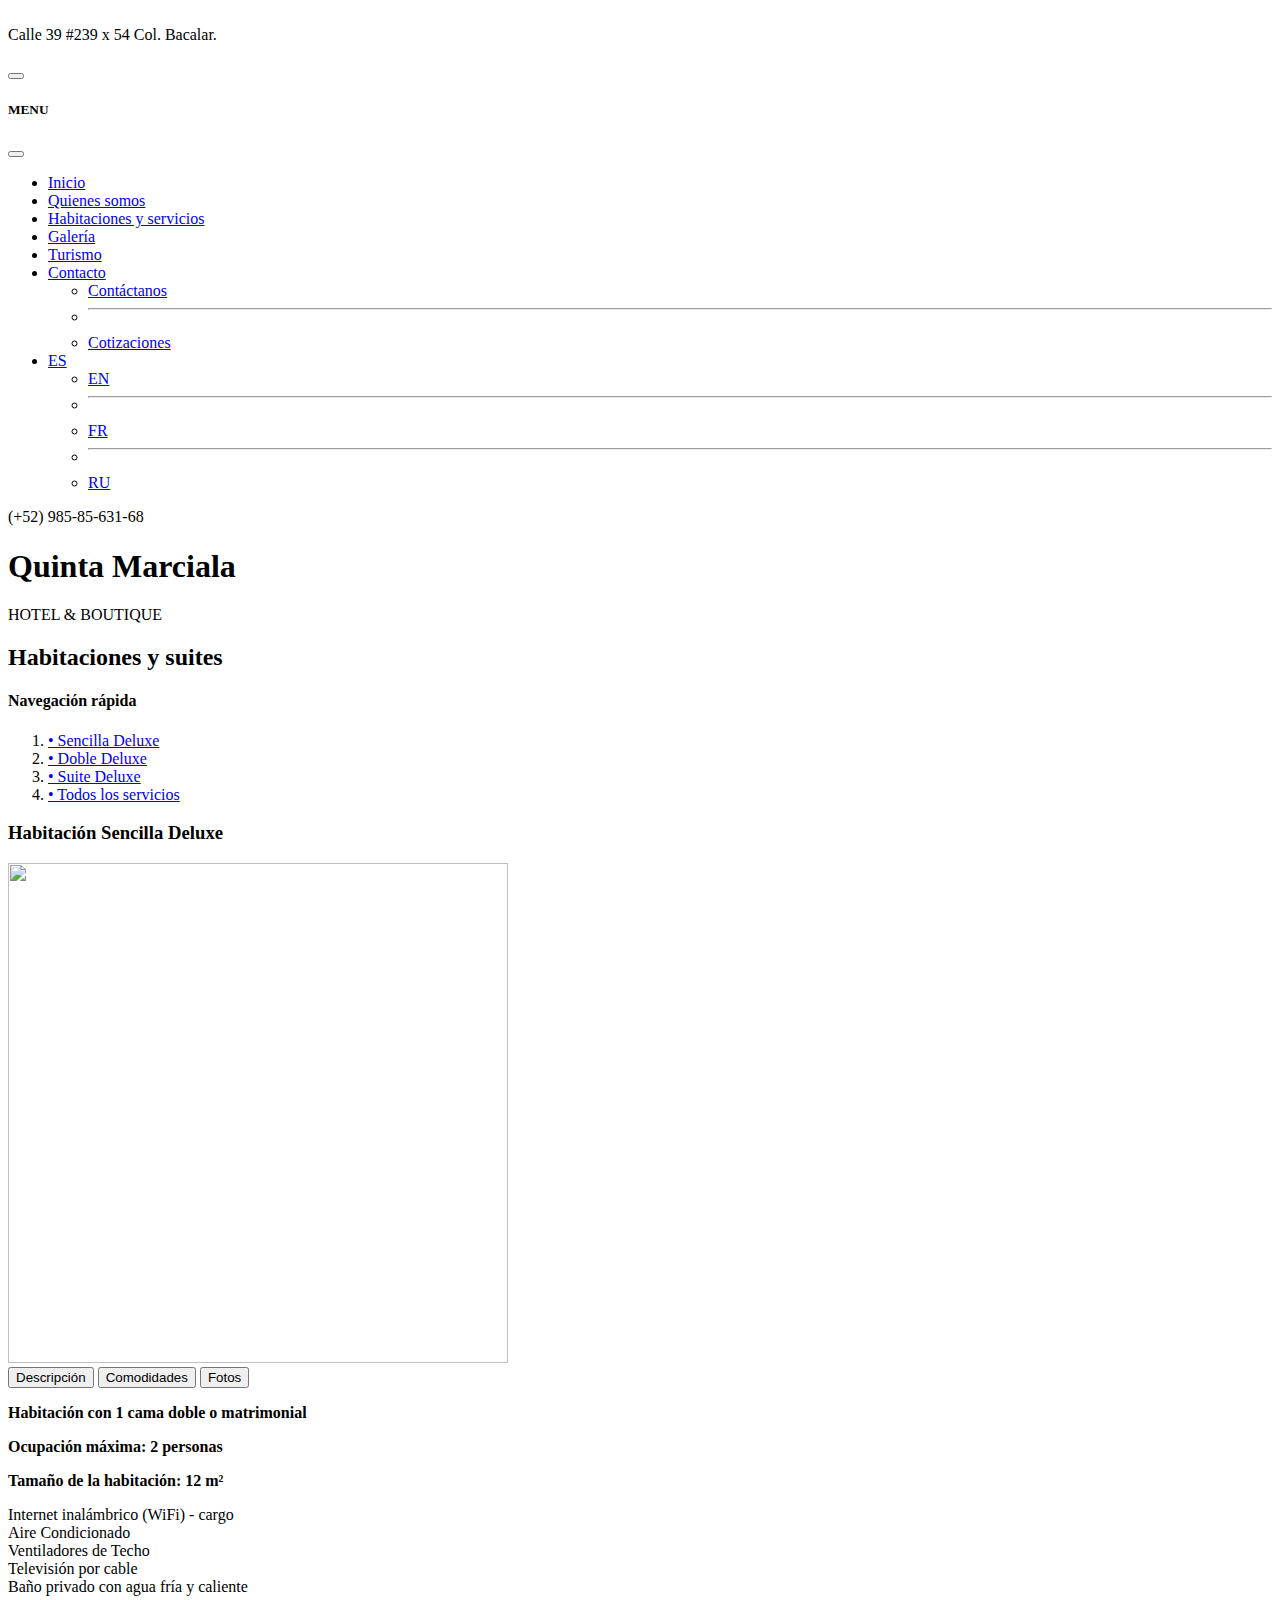
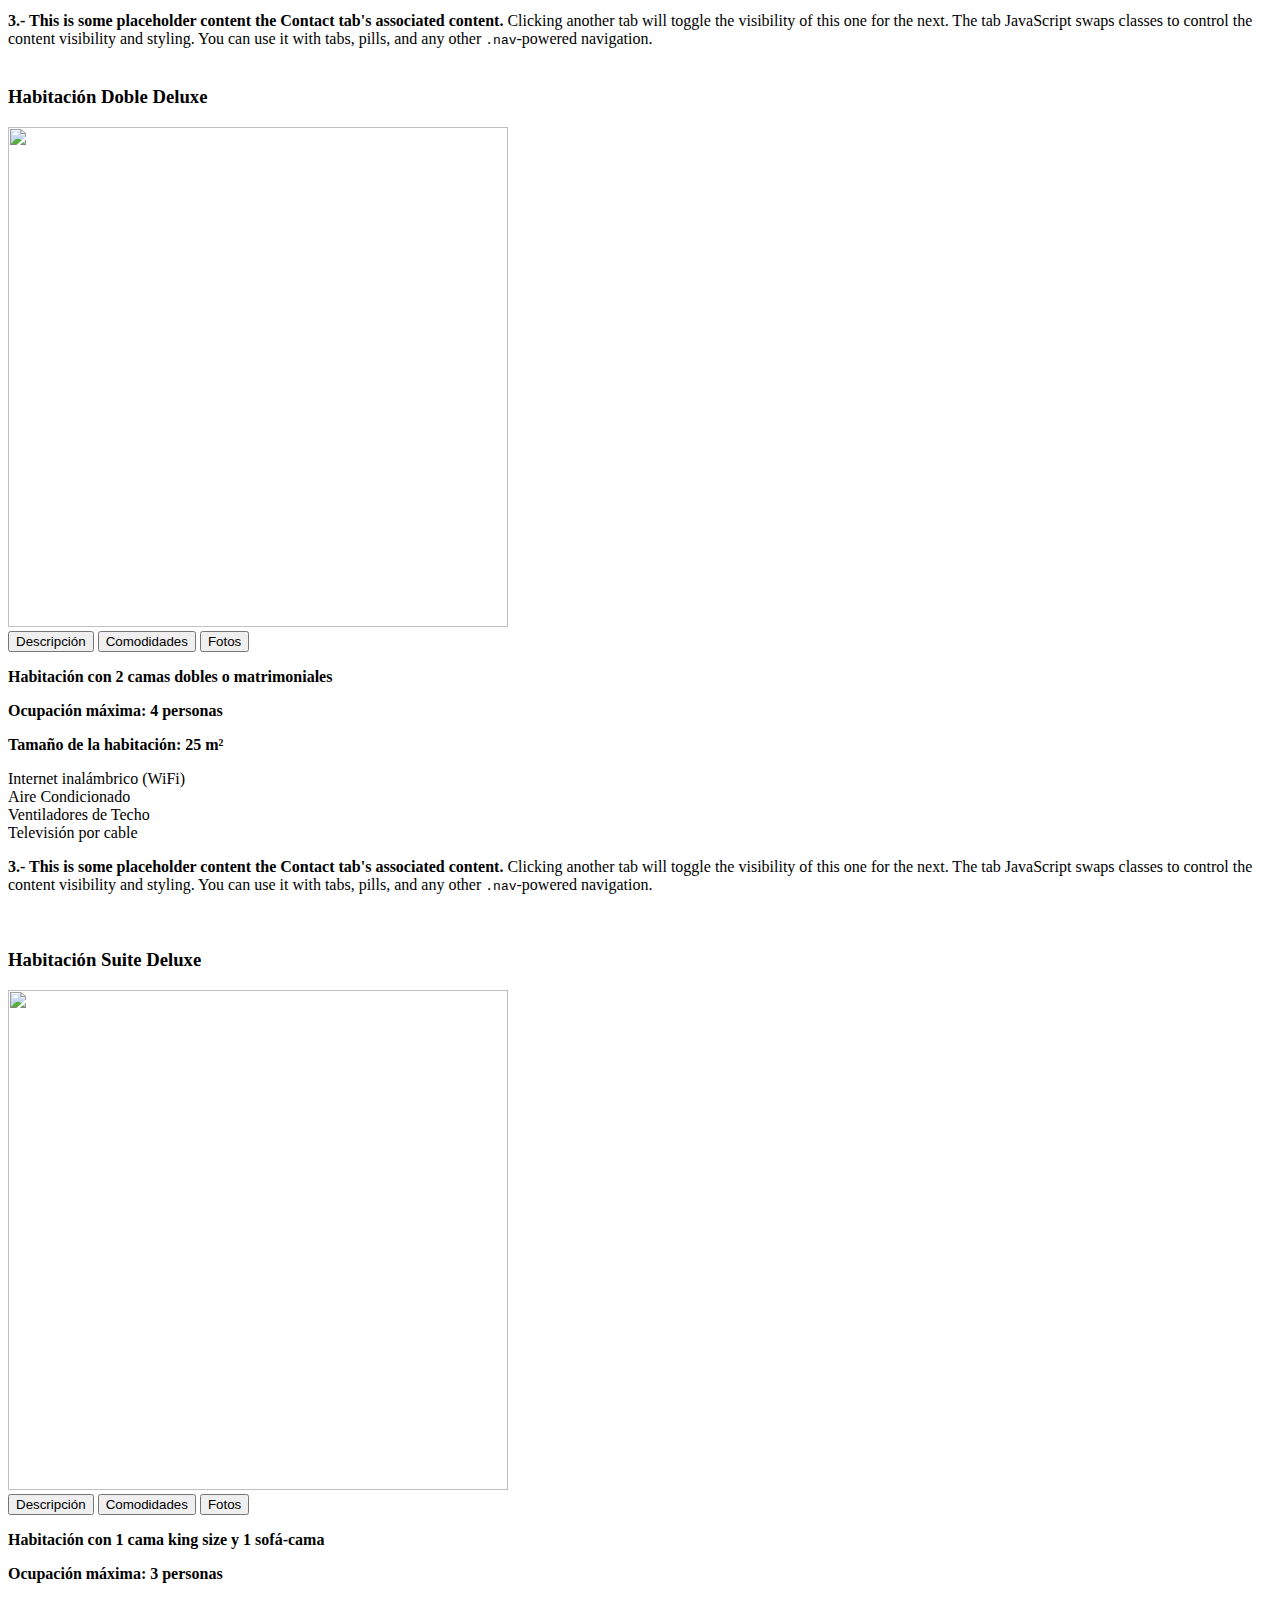
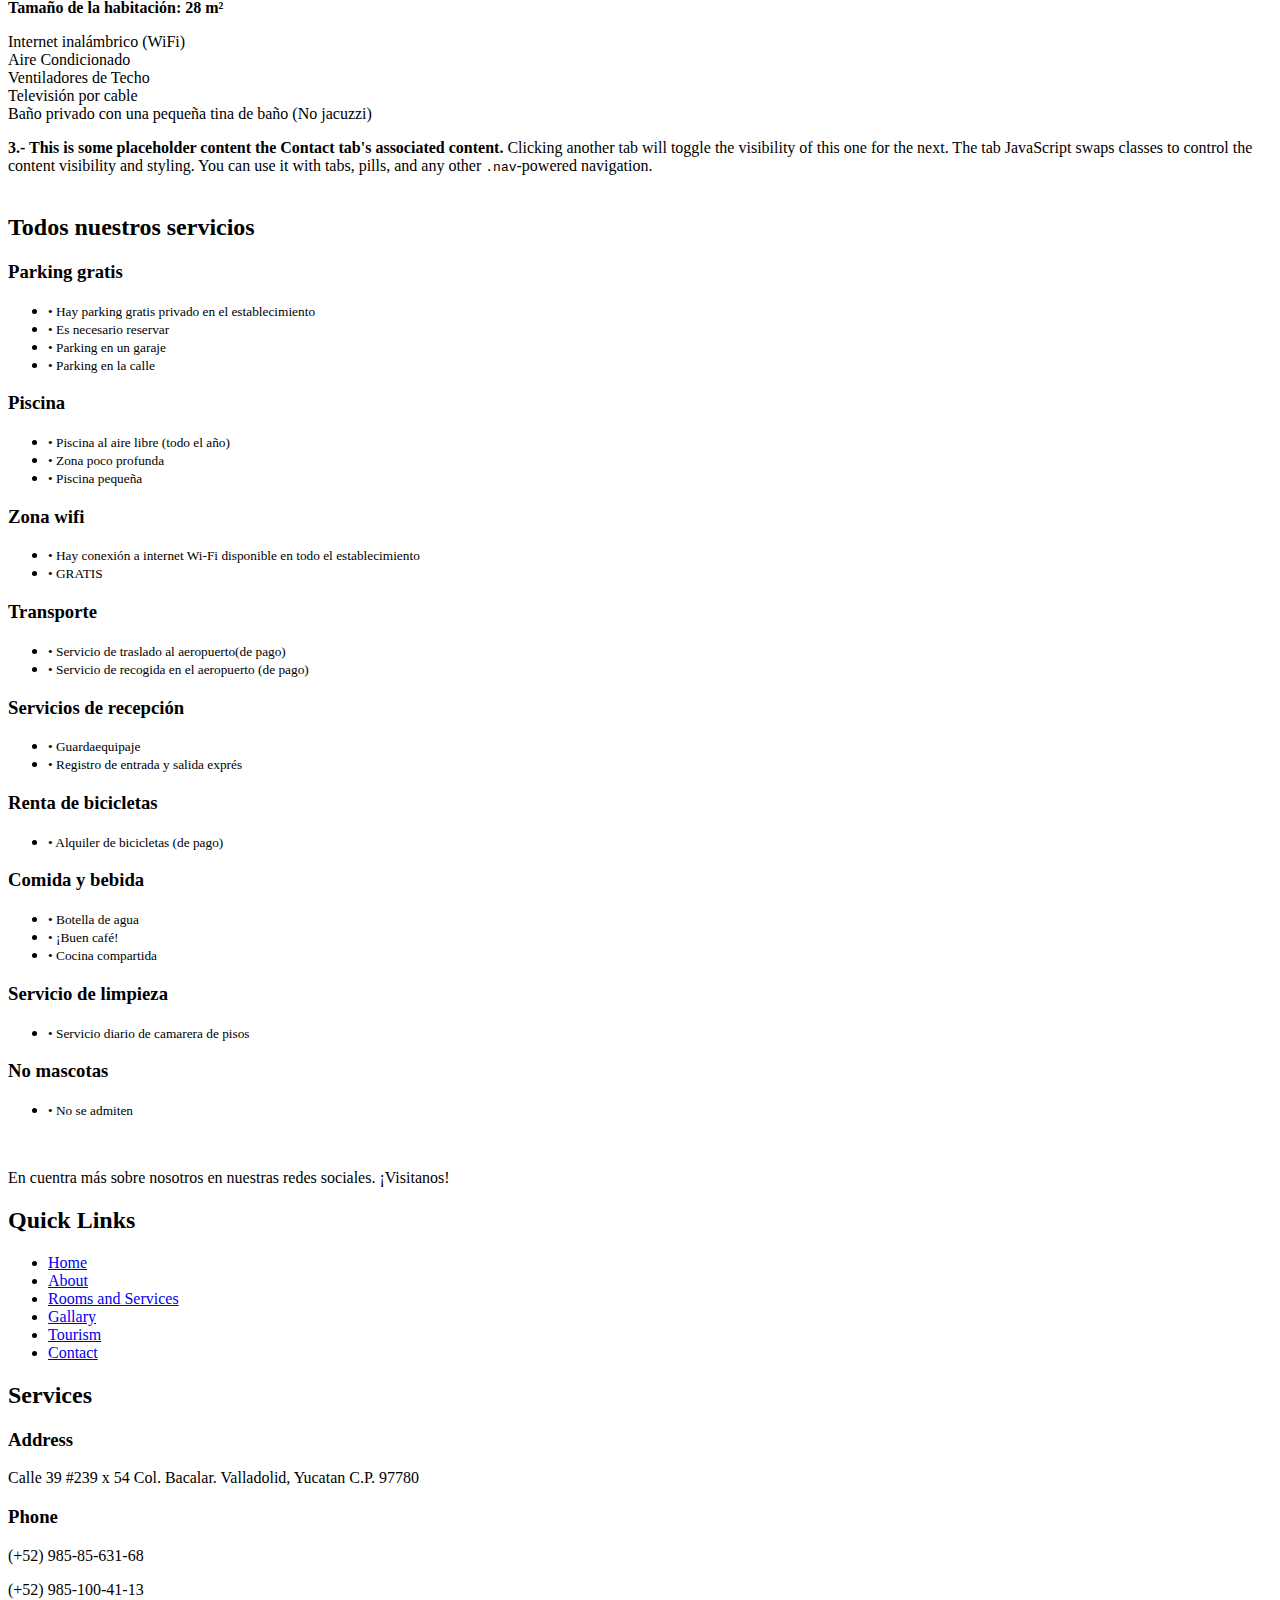
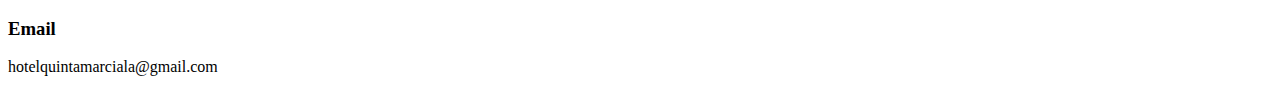
==== services.html @ 7bf8e4c1 "add services" ====
<!doctype html>
<html lang="en">

<head>
  <title>Title</title>
  <!-- Required meta tags -->
  <meta charset="utf-8">
  <meta name="viewport" content="width=device-width, initial-scale=1, shrink-to-fit=no">
  <link rel="stylesheet" href="https://cdnjs.cloudflare.com/ajax/libs/font-awesome/6.4.0/css/all.min.css"
    integrity="sha512-iecdLmaskl7CVkqkXNQ/ZH/XLlvWZOJyj7Yy7tcenmpD1ypASozpmT/E0iPtmFIB46ZmdtAc9eNBvH0H/ZpiBw=="
    crossorigin="anonymous" referrerpolicy="no-referrer" />

  <!-- Bootstrap CSS v5.2.1 -->
  <link href="static/css/bootstrap.min.css" rel="stylesheet">
  <link href="static/css/style.css" rel="stylesheet">
  <link href="static/css/extra.css" rel="stylesheet">

  <link rel="stylesheet" href="https://cdnjs.cloudflare.com/ajax/libs/OwlCarousel2/2.3.4/assets/owl.carousel.css"
    integrity="sha512-UTNP5BXLIptsaj5WdKFrkFov94lDx+eBvbKyoe1YAfjeRPC+gT5kyZ10kOHCfNZqEui1sxmqvodNUx3KbuYI/A=="
    crossorigin="anonymous" referrerpolicy="no-referrer" />

  <link rel="stylesheet"
    href="https://cdnjs.cloudflare.com/ajax/libs/OwlCarousel2/2.3.4/assets/owl.theme.default.min.css"
    integrity="sha512-sMXtMNL1zRzolHYKEujM2AqCLUR9F2C4/05cdbxjjLSRvMQIciEPCQZo++nk7go3BtSuK9kfa/s+a4f4i5pLkw=="
    crossorigin="anonymous" referrerpolicy="no-referrer" />

  <script src="https://cdnjs.cloudflare.com/ajax/libs/jquery/3.7.0/jquery.min.js"
    integrity="sha512-3gJwYpMe3QewGELv8k/BX9vcqhryRdzRMxVfq6ngyWXwo03GFEzjsUm8Q7RZcHPHksttq7/GFoxjCVUjkjvPdw=="
    crossorigin="anonymous" referrerpolicy="no-referrer"></script>

</head>

<body>
  <!-- TOP NAV -->
  <div class="top-nav" id="home">
    <div class="container">
      <div class="row justify-content-between custom-nav">
        <div class="col-auto social">
          <a href="https://www.facebook.com"><i class="fab fa-facebook-f"></i></a>
          <i class="fab fa-twitter"></i>
          <i class="fab fa-instagram"></i>
          <i class="fab fa-youtube"></i>
        </div>
        <div class="col-auto social-icons">
          <img src="static/img/logo1.jpg" alt="">
        </div>
        <div class="col-auto address">
          <i class="fas fa-map-marker-alt"></i>
          <span>Calle 39 #239 x 54 Col. Bacalar.</span>
        </div>
      </div>
    </div>
  </div>

  <!-- BOTTOM NAV -->
  <nav class="navbar navbar-expand-lg sticky-top bottom-nav">
    <div class="container">
      <div class="d-logo">
        <img src="static/img/logo2.jpg" alt="">
      </div>
      <button class="navbar-toggler custom-toggler" type="button" data-bs-toggle="offcanvas"
        data-bs-target="#offcanvasNavbar" aria-controls="offcanvasNavbar">
        <span class="navbar-toggler-icon"></span>
      </button>
      <div class="offcanvas offcanvas-end" tabindex="-1" id="offcanvasNavbar" aria-labelledby="offcanvasNavbarLabel">
        <div class="offcanvas-header">
          <h5 class="offcanvas-title" id="offcanvasNavbarLabel">MENU</h5>
          <button type="button" class="btn-close text-reset" data-bs-dismiss="offcanvas" aria-label="Close"></button>
        </div>
        <div class="offcanvas-body">
          <ul class="navbar-nav justify-content-center flex-grow-1 pe-3">
            <li class="nav-item">
              <a class="nav-link active" aria-current="page" href="index.html">Inicio</a>
            </li>
            <li class="nav-item">
              <a class="nav-link" href="about.html">Quienes somos</a>
            </li>
            <li class="nav-item">
              <a class="nav-link" href="#">Habitaciones y servicios</a>
            </li>
            <li class="nav-item">
              <a class="nav-link" href="#room">Galería</a>
            </li>
            <li class="nav-item">
              <a class="nav-link" href="#">Turismo</a>
            </li>
            <li class="nav-item dropdown">
              <a class="nav-link dropdown-toggle" href="#" id="offcanvasNavbarDropdown" role="button"
                data-bs-toggle="dropdown" aria-expanded="false">
                Contacto
              </a>
              <ul class="dropdown-menu" aria-labelledby="offcanvasNavbarDropdown">
                <li><a class="dropdown-item" href="contact.html">Contáctanos</a></li>
                <li>
                  <hr class="dropdown-divider">
                </li>
                <li><a class="dropdown-item" href="#">Cotizaciones</a></li>
              </ul>
            </li>
            <li class="nav-item dropdown">
              <a class="nav-link dropdown-toggle" href="#" id="offcanvasNavbarDropdown" role="button"
                data-bs-toggle="dropdown" aria-expanded="false">
                ES
              </a>
              <ul class="dropdown-menu" aria-labelledby="offcanvasNavbarDropdown">
                <li><a class="dropdown-item" href="#">EN</a></li>
                <li>
                  <hr class="dropdown-divider">
                </li>
                <li><a class="dropdown-item" href="#">FR</a></li>
                <li>
                  <hr class="dropdown-divider">
                </li>
                <li><a class="dropdown-item" href="#">RU</a></li>
              </ul>
            </li>
          </ul>
          <div class="contact">
            <i class="fas fa-phone-volume"></i>
            <span>(+52) 985-85-631-68</span>
          </div>
        </div>
      </div>
    </div>
  </nav>

  <script>
    window.addEventListener("scroll", function () {
      var show = document.querySelector(".bottom-nav");
      show.classList.toggle("show", window.scrollY > 150)
    })
  </script>

  <main>
    <section class="home home-services h-50" id="home">
      <div class="container h-50">
        <h1>Quinta Marciala</h1>
        <p>HOTEL &amp; BOUTIQUE</p>
    </section>

    <div class="container">
      <div class="section-space"></div>
      <div class="heading">
        <span class="ding"></span>
        <h2>
          Habitaciones y suites
        </h2>
      </div>
    </div>

    <div class="section-space"></div>

    <div class="container-fluid">
      <div class="row ">
        <div class="col-md-2">
          <div class="position-sticky" style="top: 2rem;">
            <div class="section-space"></div>

            <div class="">
              <h4 class="fst-italic">Navegación rápida</h4>
              <ol class="list-unstyled mb-">
                <li><a href="#sencilla">• Sencilla Deluxe</a></li>
                <li><a href="#doble">• Doble Deluxe</a></li>
                <li><a href="#suite">• Suite Deluxe</a></li>
                <li><a href="#servicios">• Todos los servicios</a></li>
              </ol>
            </div>
          </div>
        </div>

        <div class="col-12 col-md-10">
          <!-- SENCILLA -->
          <section id="sencilla">
            <div class="section-space"></div>
            <div class="container">
              <div class="heading">
                <h3>Habitación Sencilla Deluxe</h3>
              </div>
            </div>

            <div class="row align-items-md-stretch">
              <div class="col-md-12">
                <div class="h-100 p-1 border rounded-3" >
                  <div class="row featurette">
                    <div class="col-md-5 order-md-1 mb-2">
                      <img class="bd-placeholder-img bd-placeholder-img-lg featurette-image img-fluid mx-auto" width="500" height="500" src="static/img/sencillam.jpg" alt="">
                    </div>
                    <div class="col-md-7 order-md-2">
                      <div class="bg-light" style="min-height: 300px;">
                        <nav>
                          <div class="nav nav-tabs mb-3" id="nav-tab" role="tablist">
                            <button class="nav-link custom-services active" id="nav-home-tab" data-bs-toggle="tab" data-bs-target="#nav-home1" type="button" role="tab" aria-controls="nav-home" aria-selected="true">Descripción</button>
                            <button class="nav-link custom-services" id="nav-profile-tab" data-bs-toggle="tab" data-bs-target="#nav-profile1" type="button" role="tab" aria-controls="nav-profile" aria-selected="false">Comodidades</button>
                            <button class="nav-link custom-services" id="nav-contact-tab" data-bs-toggle="tab" data-bs-target="#nav-contact1" type="button" role="tab" aria-controls="nav-contact" aria-selected="false">Fotos</button>
                          </div>
                        </nav>
                        <div class="tab-content" id="nav-tabContent">
                          <div class="tab-pane fade show bg-light active" id="nav-home1" role="tabpanel" aria-labelledby="nav-home-tab">
                            <p>
                              <strong>Habitación con 1 cama doble o matrimonial</strong>
                            </p>
                            <p>
                              <strong>Ocupación máxima: 2 personas</strong>
                            </p>
                            <p>
                              <strong>Tamaño de la habitación: 12 m²</strong>
                            </p>
                          </div>
                          <div class="tab-pane fade" id="nav-profile1" role="tabpanel" aria-labelledby="nav-profile-tab">
                            <div class="">

                              <div class="d-flex">
                                <i class="fas fa-wifi col-1 py-2"></i>
                                <div class="ps-2 col-10">
                                  Internet inalámbrico (WiFi) - cargo
                                </div>
                              </div>

                              <div class="d-flex">
                                <i class="fas fa-snowflake col-1 py-2"></i>
                                <div class="ps-2 col-10">
                                  Aire Condicionado
                                </div>
                              </div>

                              <div class="d-flex">
                                <i class="fas fa-fan col-1 py-2"></i>
                                <div class="ps-2 col-11">
                                  Ventiladores de Techo
                                </div>
                              </div>

                              <div class="d-flex">
                                <i class="fas fa-tv col-1 py-2"></i>
                                <div class="ps-2 col-11">
                                  Televisión por cable
                                </div>
                              </div>

                              <div class="d-flex">
                                <i class="fas fa-shower col-1 py-2"></i>
                                <div class="ps-2 col-11">
                                  Baño privado con agua fría y caliente
                                </div>
                              </div>
                            </div>                          
                          </div>
                          <div class="tab-pane fade" id="nav-contact1" role="tabpanel" aria-labelledby="nav-contact-tab">
                            <p><strong>3.- This is some placeholder content the Contact tab's associated content.</strong> Clicking another tab will toggle the visibility of this one for the next. The tab JavaScript swaps classes to control the content visibility and styling. You can use it with tabs, pills, and any other <code>.nav</code>-powered navigation.</p>
                          </div>
                        </div>
                      </div>
                    </div>
                  </div>
                </div>
              </div>
            </div>
          </section>

          <div class="section-space"></div>

          <!-- DOBLE -->
          <section id="doble">
            <div class="section-space"></div>
            <div class="container">
              <div class="heading">
                <h3>Habitación Doble Deluxe</h3>
              </div>
            </div>
            <div class="row align-items-md-stretch">
              <div class="col-md-12">
                <div class="h-100 p-1 border rounded-3">
                  <div class="row featurette">
                    <div class="col-md-5 order-md-1 mb-2">
                      <img class="bd-placeholder-img bd-placeholder-img-lg featurette-image img-fluid mx-auto" width="500" height="500" src="static/img/doblem.jpg" alt="">
                    </div>
                    <div class="col-md-7 order-md-2">
                      <div class="bg-light" style="min-height: 300px;">
                        <nav>
                          <div class="nav nav-tabs mb-3" id="nav-tab" role="tablist">
                            <button class="nav-link custom-services active" id="nav-home-tab" data-bs-toggle="tab" data-bs-target="#nav-home" type="button" role="tab" aria-controls="nav-home" aria-selected="true">Descripción</button>
                            <button class="nav-link custom-services" id="nav-profile-tab" data-bs-toggle="tab" data-bs-target="#nav-profile" type="button" role="tab" aria-controls="nav-profile" aria-selected="false">Comodidades</button>
                            <button class="nav-link custom-services" id="nav-contact-tab" data-bs-toggle="tab" data-bs-target="#nav-contact" type="button" role="tab" aria-controls="nav-contact" aria-selected="false">Fotos</button>
                          </div>
                        </nav>
                        <div class="tab-content" id="nav-tabContent">
                          <div class="tab-pane fade show active" id="nav-home" role="tabpanel" aria-labelledby="nav-home-tab">
                            <p>
                              <strong>Habitación con 2 camas dobles o matrimoniales</strong>
                            </p>
                            <p>
                              <strong>Ocupación máxima: 4 personas</strong>
                            </p>
                            <p>
                              <strong>Tamaño de la habitación: 25 m²</strong>
                            </p>
                          </div>
                          <div class="tab-pane fade" id="nav-profile" role="tabpanel" aria-labelledby="nav-profile-tab">

                            <div>
                              <div class="d-flex">
                                <i class="fas fa-wifi col-1 py-2"></i>
                                <div class="ps-2 col-10">
                                  Internet inalámbrico (WiFi)
                                </div>
                              </div>

                              <div class="d-flex">
                                <i class="fas fa-snowflake col-1 py-2"></i>
                                <div class="ps-2 col-10">
                                  Aire Condicionado
                                </div>
                              </div>

                              <div class="d-flex">
                                <i class="fas fa-fan col-1 py-2"></i>
                                <div class="ps-2 col-11">
                                  Ventiladores de Techo
                                </div>
                              </div>

                              <div class="d-flex">
                                <i class="fas fa-tv col-1 py-2"></i>
                                <div class="ps-2 col-11">
                                  Televisión por cable
                                </div>
                              </div>
                            </div>
                          </div>
                          <div class="tab-pane fade" id="nav-contact" role="tabpanel" aria-labelledby="nav-contact-tab">
                            <p><strong>3.- This is some placeholder content the Contact tab's associated content.</strong> Clicking another tab will toggle the visibility of this one for the next. The tab JavaScript swaps classes to control the content visibility and styling. You can use it with tabs, pills, and any other <code>.nav</code>-powered navigation.</p>
                          </div>
                        </div>
                      </div>
                    </div>
                  </div>
                </div>
              </div>
            </div>
          </section>

          <div class="section-space"></div>

          <section id="suite">
            <div class="section-space"></div>
            <div class="container">
              <div class="heading">
                <h3>Habitación Suite Deluxe</h3>
              </div>
            </div>
            <div class="row align-items-md-stretch">
              <div class="col-md-12">
                <div class="h-100 p-1 border rounded-3">
                  <div class="row featurette">

                    <div class="col-md-5 order-md-1 mb-2">
                      <img class="bd-placeholder-img bd-placeholder-img-lg featurette-image img-fluid mx-auto" width="500" height="500" src="static/img/suite.jpg" alt="">
                    </div>
                    <div class="col-md-7 order-md-2">
                      <div class="bg-light" style="min-height: 300px;">
                        <nav>
                          <div class="nav nav-tabs mb-3" id="nav-tab" role="tablist">
                            <button class="nav-link custom-services active" id="nav-home-tab" data-bs-toggle="tab" data-bs-target="#nav-home2" type="button" role="tab" aria-controls="nav-home" aria-selected="true">Descripción</button>
                            <button class="nav-link custom-services" id="nav-profile-tab" data-bs-toggle="tab" data-bs-target="#nav-profile2" type="button" role="tab" aria-controls="nav-profile" aria-selected="false">Comodidades</button>
                            <button class="nav-link custom-services" id="nav-contact-tab" data-bs-toggle="tab" data-bs-target="#nav-contact2" type="button" role="tab" aria-controls="nav-contact" aria-selected="false">Fotos</button>
                          </div>
                        </nav>
                        <div class="tab-content" id="nav-tabContent">
                          <div class="tab-pane fade show bg-light active" id="nav-home2" role="tabpanel" aria-labelledby="nav-home-tab">
                            <p>
                              <strong>Habitación con 1 cama king size y 1 sofá-cama</strong>
                            </p>
                            <p>
                              <strong>Ocupación máxima: 3 personas</strong>
                            </p>
                            <p>
                              <strong>Tamaño de la habitación: 28 m²</strong>
                            </p>
                          </div>
                          <div class="tab-pane fade" id="nav-profile2" role="tabpanel" aria-labelledby="nav-profile-tab">
                            <div class="">

                              <div class="d-flex">
                                <i class="fas fa-wifi col-1 py-2"></i>
                                <div class="ps-2 col-10">
                                  Internet inalámbrico (WiFi)
                                </div>
                              </div>

                              <div class="d-flex">
                                <i class="fas fa-snowflake col-1 py-2"></i>
                                <div class="ps-2 col-10">
                                  Aire Condicionado
                                </div>
                              </div>

                              <div class="d-flex">
                                <i class="fas fa-fan col-1 py-2"></i>
                                <div class="ps-2 col-11">
                                  Ventiladores de Techo
                                </div>
                              </div>

                              <div class="d-flex">
                                <i class="fas fa-tv col-1 py-2"></i>
                                <div class="ps-2 col-11">
                                  Televisión por cable
                                </div>
                              </div>

                              <div class="d-flex">
                                <i class="fas fa-shower col-1 py-2"></i>
                                <div class="ps-2 col-11">
                                  Baño privado con una pequeña tina de baño (No jacuzzi)
                                </div>
                              </div>
                            </div>                          
                          </div>
                          <div class="tab-pane fade" id="nav-contact2" role="tabpanel" aria-labelledby="nav-contact-tab">
                            <p><strong>3.- This is some placeholder content the Contact tab's associated content.</strong> Clicking another tab will toggle the visibility of this one for the next. The tab JavaScript swaps classes to control the content visibility and styling. You can use it with tabs, pills, and any other <code>.nav</code>-powered navigation.</p>
                          </div>
                        </div>
                      </div>
                    </div>
                  </div>
                </div>
              </div>
            </div>
          </section>

          <section class="wrapper2" id="servicios">
            <div class="section-space"></div>
            <div class="container">
              <div class="heading mtop">
                <h2>Todos nuestros servicios </h2>
              </div>
            </div>
            <div class="container px-4 py-5" id="icon-grid">
              <div class="row row-cols-2 row-cols-sm-3 g-4 py-5">
                <div class="box">
                  <i class="fas fa-parking"></i>
                  <h3>Parking gratis</h3>
                  <div class="text-start info-services">
                    <ul class="px-0">
                      <li><small>• Hay parking gratis privado en el establecimiento</small></li>
                      <li><small>• Es necesario reservar</small></li>
                      <li><small>• Parking en un garaje</small></li>
                      <li><small>• Parking en la calle</small></li>
                    </ul>
                  </div>
                </div>
                <div class="box">
                  <i class="fas fa-swimming-pool"></i>
                  <h3>Piscina</h3>
                  <div class="text-start info-services">
                    <ul class="px-0">
                      <li><small>• Piscina al aire libre (todo el año)</small></li>
                      <li><small>• Zona poco profunda</small></li>
                      <li><small>• Piscina pequeña</small></li>
                    </ul>
                  </div>
                </div>
                <div class="box">
                  <i class="fas fa-wifi"></i>
                  <h3>Zona wifi</h3>
                  <div class="text-start info-services">
                    <ul class="px-0">
                      <li><small>• Hay conexión a internet Wi-Fi disponible en todo el establecimiento</small></li>
                      <li><small>• GRATIS</small></li>
                    </ul>
                  </div>
                </div>
                <div class="box">
                  <i class="fas fa-taxi"></i>
                  <h3>Transporte</h3>
                  <div class="text-start info-services">
                    <ul class="px-0">
                      <li><small>• Servicio de traslado al aeropuerto(de pago)</small></li>
                      <li><small>• Servicio de recogida en el aeropuerto (de pago)</small></li>
                    </ul>
                  </div>
                </div>
                <div class="box">
                  <i class="fas fa-concierge-bell"></i>
                  <h3>Servicios de recepción</h3>
                  <div class="text-start info-services">
                    <ul class="px-0">
                      <li><small>• Guardaequipaje</small></li>
                      <li><small>• Registro de entrada y salida exprés</small></li>
                    </ul>
                  </div>
                </div>
                <div class="box">
                  <i class="fas fa-bicycle"></i>
                  <h3>Renta de bicicletas</h3>
                  <div class="text-start info-services">
                    <ul class="px-0">
                      <li><small>• Alquiler de bicicletas (de pago)</small></li>
                    </ul>
                  </div>
                </div>
                <div class="box">
                  <i class="fas fa-utensils"></i>
                  <h3>Comida y bebida</h3>
                  <div class="text-start info-services">
                    <ul class="px-0">
                      <li><small>• Botella de agua</small></li>
                      <li><small>• ¡Buen café!</small></li>
                      <li><small>• Cocina compartida</small></li>
                    </ul>
                  </div>
                </div>
                <div class="box">
                  <i class="fas fa-trash"></i>
                  <h3>Servicio de limpieza</h3>
                  <div class="text-start info-services">
                    <ul class="px-0">
                      <li><small>• Servicio diario de camarera de pisos</small></li>
                    </ul>
                  </div>
                </div>
                <div class="box">
                  <i class="fas fa-paw"></i>
                  <h3>No mascotas</h3>
                  <div class="text-start info-services">
                    <ul class="px-0">
                      <li><small>• No se admiten</small></li>
                    </ul>
                  </div>
                </div>
              </div>
            </div>
          </section>

          <script>
            $('.owl-carousel').owlCarousel({
              loop: true,
              margin: 50,
              nav: false,
              dots: false,
              autoplay: true,
              autoplayTimeout: 3000,
              autoplayHoverPause: true,
              navText: ["<i class='far fa-long-arrow-alt-left'></i>", "<i class='far fa-long-arrow-alt-right'></i>"],
              responsive: {
                0: {
                  items: 1
                },
                768: {
                  items: 2
                },
                1000: {
                  items: 2
                }
              }
            })
          </script>

          <script src="https://cdnjs.cloudflare.com/ajax/libs/OwlCarousel2/2.3.4/owl.carousel.min.js" integrity="sha512-bPs7Ae6pVvhOSiIcyUClR7/q2OAsRiovw4vAkX+zJbw3ShAeeqezq50RIIcIURq7Oa20rW2n2q+fyXBNcU9lrw==" crossorigin="anonymous" referrerpolicy="no-referrer"></script>

          <script src="https://cdnjs.cloudflare.com/ajax/libs/OwlCarousel2/2.3.4/owl.carousel.js" integrity="sha512-gY25nC63ddE0LcLPhxUJGFxa2GoIyA5FLym4UJqHDEMHjp8RET6Zn/SHo1sltt3WuVtqfyxECP38/daUc/WVEA==" crossorigin="anonymous" referrerpolicy="no-referrer"></script>

          <script>
            $('.owl-carousel1').owlCarousel({
              loop: true,
              margin: 0,
              nav: true,
              dots: false,
              autoplay: true,
              autoplayTimeout: 2000,
              autoplayHoverPause: true,
              navText: ["<i class = 'fa fa-chevron-left'></i>", "<i class = 'fa fa-chevron-right'></i>"],
              responsive: {
                0: {
                  items: 1
                },
                768: {
                  items: 4,
                },
                1000: {
                  items: 4
                }
              }
            })
          </script>
        </div>
      </div>
    </div>
    <div class="section-space"></div>
  </main>

  <footer>
    <div class="container top">  
      <div class="content row">
        <div class="box col-12 col-md-4">
          <div class="logo">
            <img src="static/img/logo1.jpg" alt="">
          </div>
          <p>En cuentra más sobre nosotros en nuestras redes sociales. ¡Visitanos!</p>
          <div class="social flex">
            <a href="https://www.facebook.com" target="_blank"><i class="fab fa-facebook-f"></i></a>
            <a href="https://www.twitter.com" target="_blank"><i class="fab fa-twitter"></i></a>
            <a href="https://www.instagram.com" target="_blank"><i class="fab fa-instagram"></i></a>
            <a href="https://www.youtube.com" target="_blank"><i class="fab fa-youtube"></i></a>
          </div>
          <div class="section-space"></div>
        </div>
        <div class="box col-12 col-md-4">
          <h2>Quick Links</h2>
          <ul>
            <li><i class="fas fa-angle-double-right"></i><a href="#home">Home</a></li>
            <li><i class="fas fa-angle-double-right"></i><a href="about.html">About</a></li>
            <li><i class="fas fa-angle-double-right"></i><a href="services.html">Rooms and Services</a></li>
            <li><i class="fas fa-angle-double-right"></i><a href="#home">Gallary</a></li>
            <li><i class="fas fa-angle-double-right"></i><a href="#home">Tourism</a></li>
            <li><i class="fas fa-angle-double-right"></i><a href="contact.html">Contact</a></li>
          </ul>
          <div class="section-space"></div>
        </div>
        <div class="box col-12 col-md-4">
          <div class="container">
            <h2>Services</h2>
            <div class="icon flex">
              <div class="i">
                <i class="fas fa-map-marker-alt"></i>
              </div>
              <div class="text">
                <h3>Address</h3>
                <p>Calle 39 #239 x 54 Col. Bacalar. Valladolid, Yucatan
                  C.P. 97780</p>
              </div>
            </div>
            <div class="icon flex">
              <div class="i">
                <i class="fas fa-phone"></i>
              </div>
              <div class="text">
                <h3>Phone</h3>
                <p>(+52) 985-85-631-68</p>
                <p>(+52) 985-100-41-13</p>
              </div>
            </div>
            <div class="icon flex">
              <div class="i">
                <i class="far fa-envelope"></i>
              </div>
              <div class="text">
                <h3>Email</h3>
                <p>hotelquintamarciala@gmail.com</p>
              </div>
            </div>
          </div>
        </div>
      </div>
    </div>
  </footer>

  <!-- Bootstrap JavaScript Libraries -->
  <script src="static/js/bootstrap.bundle.min.js"></script>
  <script src="static/js/script.js"></script>
</body>

</html>
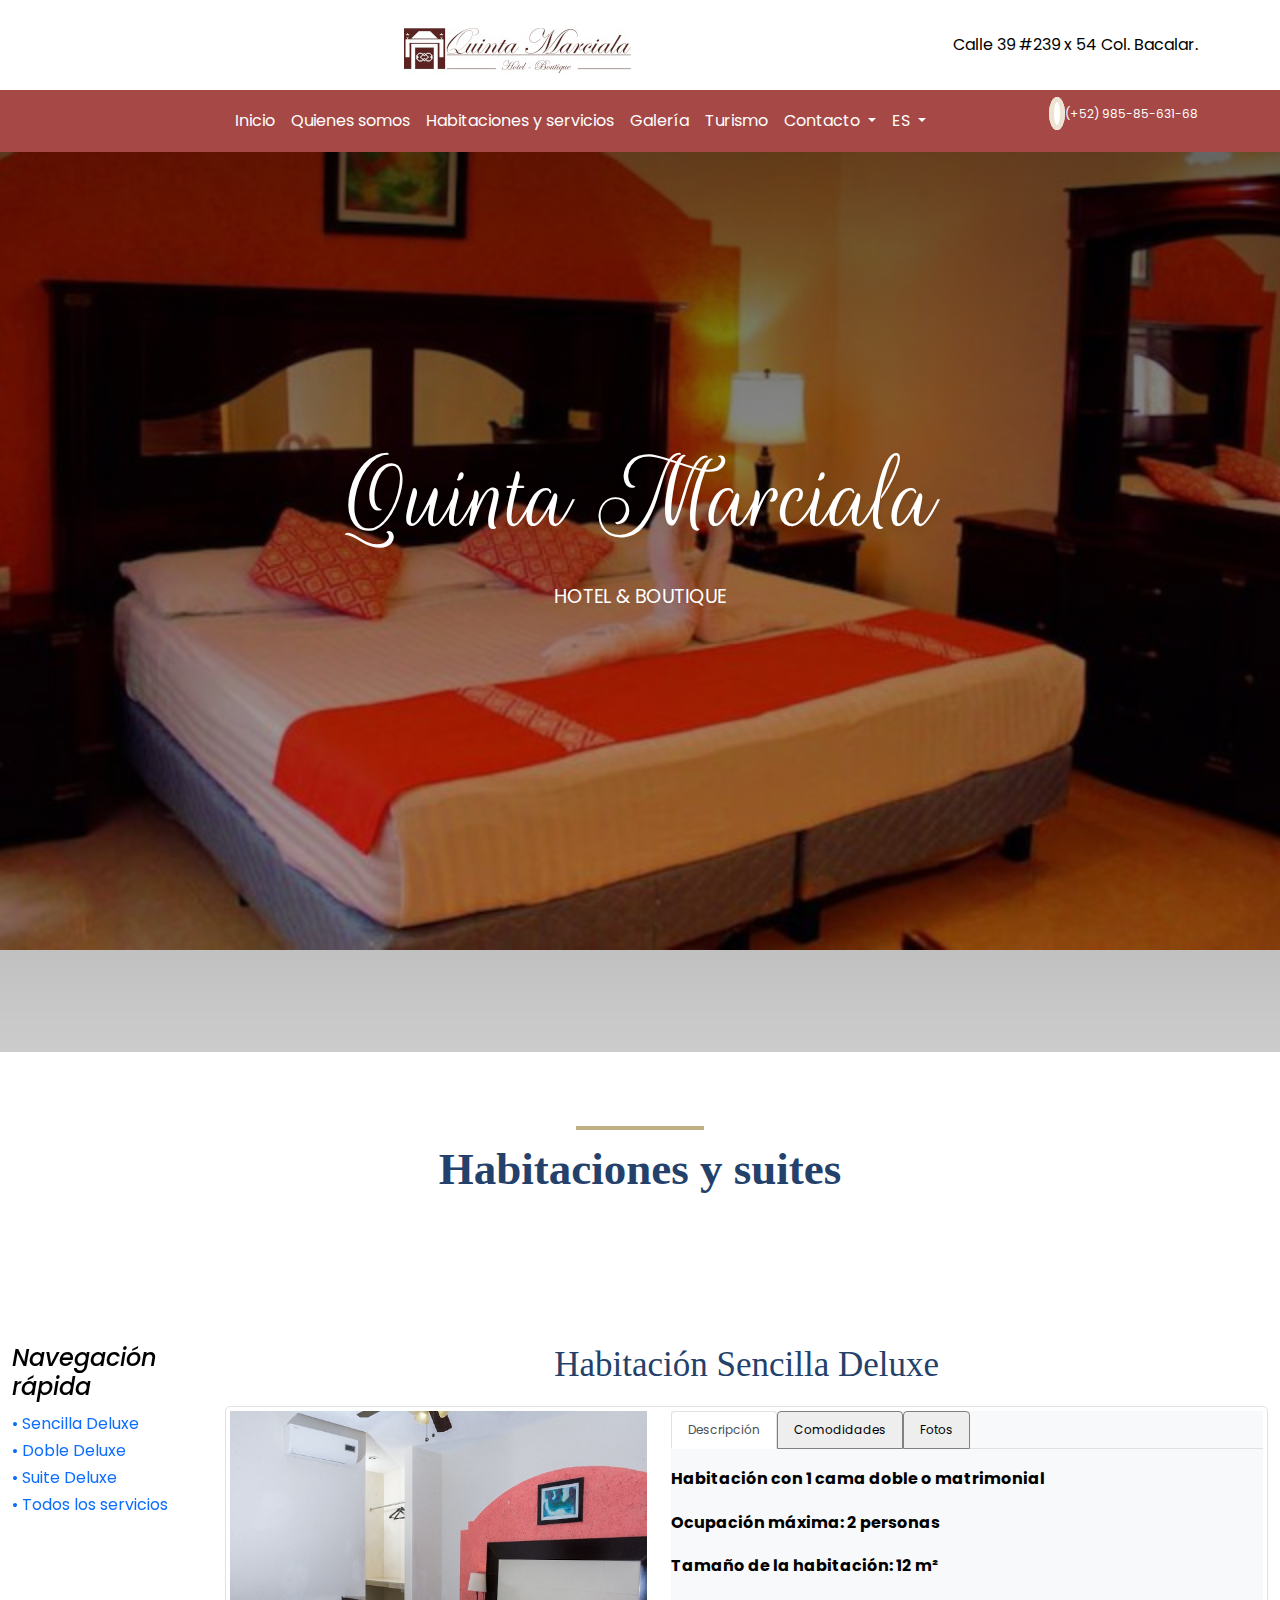
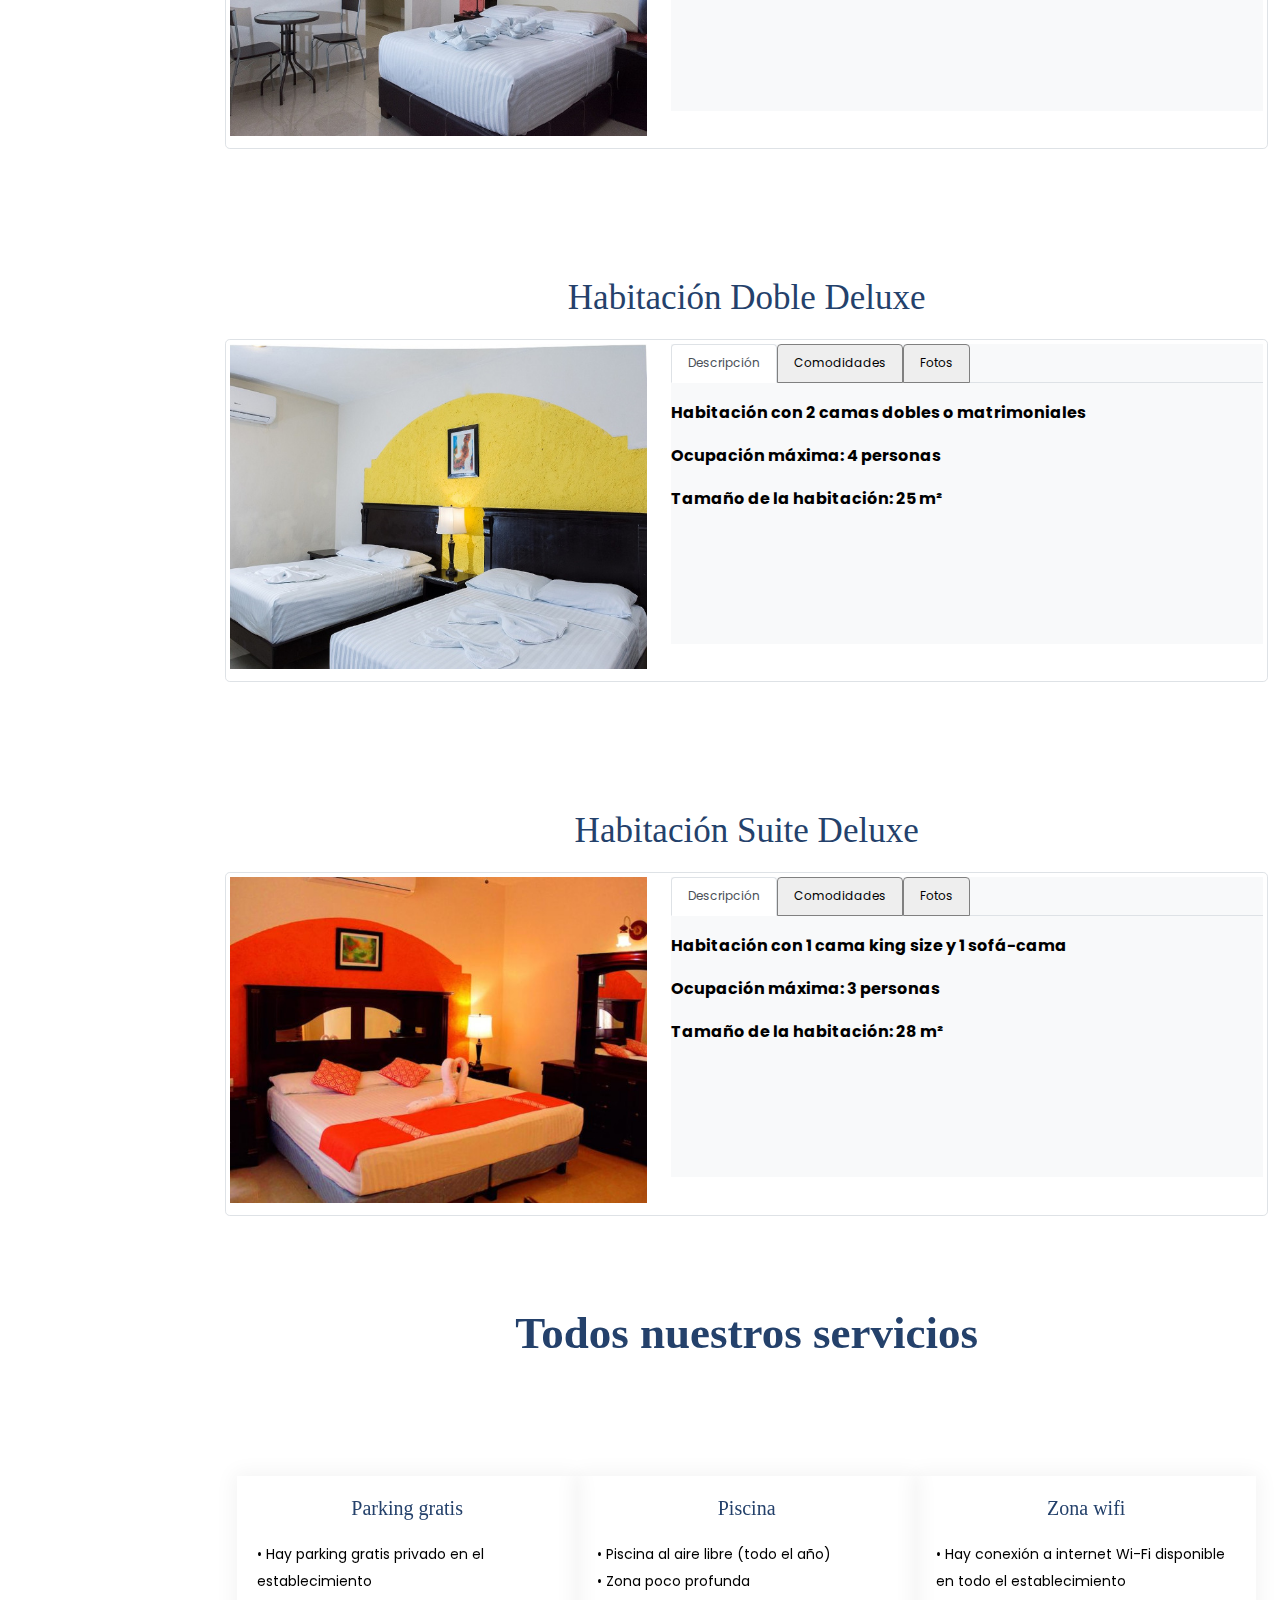
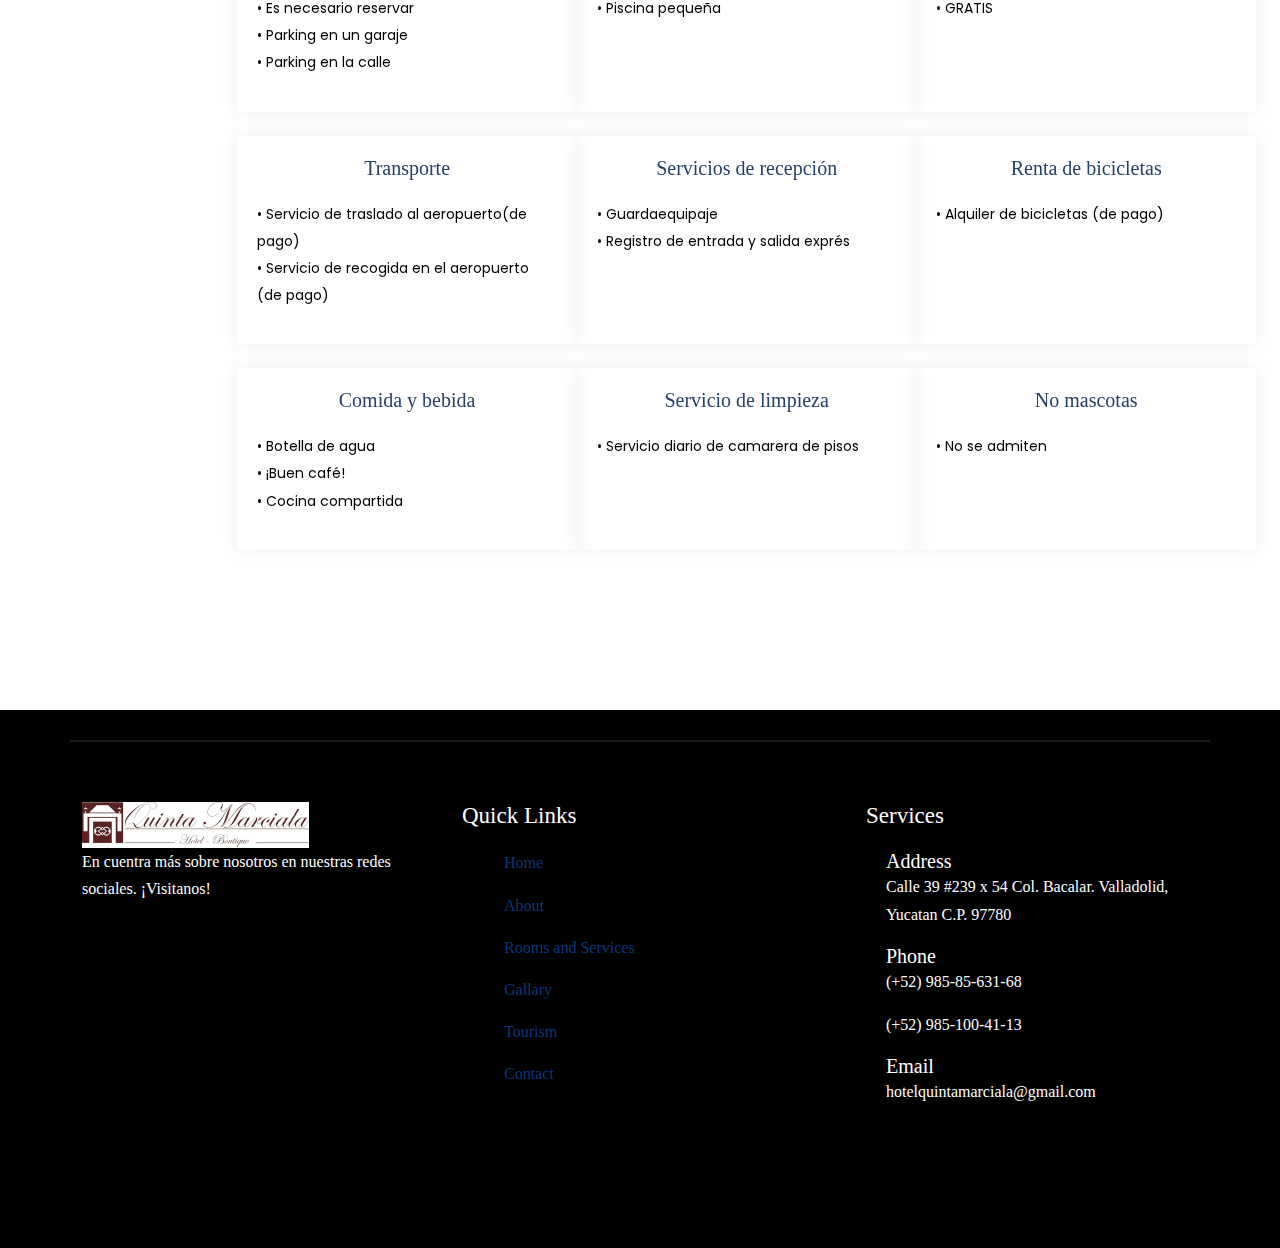
==== commit 531f5dae: "v1 uptade 1" ====
--- a/services.html
+++ b/services.html
@@ -35,11 +35,11 @@
   <div class="top-nav" id="home">
     <div class="container">
       <div class="row justify-content-between custom-nav">
-        <div class="col-auto social">
-          <a href="https://www.facebook.com"><i class="fab fa-facebook-f"></i></a>
-          <i class="fab fa-twitter"></i>
-          <i class="fab fa-instagram"></i>
-          <i class="fab fa-youtube"></i>
+        <div class="col-auto social social-none">
+          <a href="https://www.facebook.com" target="_blank"><i class="fab fa-facebook-f"></i></a>
+          <a href="https://www.twitter.com" target="_blank"><i class="fab fa-twitter"></i></a>
+          <a href="https://www.instagram.com" target="_blank"><i class="fab fa-instagram"></i></a>
+          <a href="https://www.youtube.com" target="_blank"><i class="fab fa-youtube"></i></a>
         </div>
         <div class="col-auto social-icons">
           <img src="static/img/logo1.jpg" alt="">
@@ -132,8 +132,8 @@
   </script>
 
   <main>
-    <section class="home home-services h-50" id="home">
-      <div class="container h-50">
+    <section class="home home-services" id="home">
+      <div class="container">
         <h1>Quinta Marciala</h1>
         <p>HOTEL &amp; BOUTIQUE</p>
     </section>
@@ -183,7 +183,7 @@
                 <div class="h-100 p-1 border rounded-3" >
                   <div class="row featurette">
                     <div class="col-md-5 order-md-1 mb-2">
-                      <img class="bd-placeholder-img bd-placeholder-img-lg featurette-image img-fluid mx-auto" width="500" height="500" src="static/img/sencillam.jpg" alt="">
+                      <img class="bd-placeholder-img bd-placeholder-img-lg featurette-image img-fluid mx-auto" src="static/img/sencillam.jpg" alt="">
                     </div>
                     <div class="col-md-7 order-md-2">
                       <div class="bg-light" style="min-height: 300px;">
@@ -272,7 +272,7 @@
                 <div class="h-100 p-1 border rounded-3">
                   <div class="row featurette">
                     <div class="col-md-5 order-md-1 mb-2">
-                      <img class="bd-placeholder-img bd-placeholder-img-lg featurette-image img-fluid mx-auto" width="500" height="500" src="static/img/doblem.jpg" alt="">
+                      <img class="bd-placeholder-img bd-placeholder-img-lg featurette-image img-fluid mx-auto" src="static/img/doblem.jpg" alt="">
                     </div>
                     <div class="col-md-7 order-md-2">
                       <div class="bg-light" style="min-height: 300px;">
@@ -354,7 +354,7 @@
                   <div class="row featurette">
 
                     <div class="col-md-5 order-md-1 mb-2">
-                      <img class="bd-placeholder-img bd-placeholder-img-lg featurette-image img-fluid mx-auto" width="500" height="500" src="static/img/suite.jpg" alt="">
+                      <img class="bd-placeholder-img bd-placeholder-img-lg featurette-image img-fluid mx-auto" src="static/img/suite.jpg" alt="">
                     </div>
                     <div class="col-md-7 order-md-2">
                       <div class="bg-light" style="min-height: 300px;">
--- a/static/css/style.css
+++ b/static/css/style.css
@@ -0,0 +1,854 @@
+@import url('https://fonts.googleapis.com/css2?family=Barlow:wght@400;500;600;700&display=swap');
+@import url('https://fonts.googleapis.com/css2?family=Poppins:wght@200;300;400;500;600;700;800;900&display=swap');
+@import url('https://fonts.googleapis.com/css2?family=Rouge+Script&display=swap');
+
+
+/**********/
+/* GENERAL */
+/**********/
+
+:root {
+  --primary: #a64846;
+  --primary-scroll: rgba(166, 72, 70, .95);
+  --primary-nav: #a64846be;
+}
+
+* {
+  padding: 0;
+  margin: 0;
+  box-sizing: border-box;
+}
+
+body {
+  font-family: "Poppins", sans-serif;
+  color: var(--body);
+  line-height: 1.7;
+  scroll-behavior: smooth;
+}
+
+/*.container {
+    max-width: 90%;
+    margin: auto;
+}*/
+
+li {
+  list-style: none;
+}
+
+a {
+  text-decoration: none;
+  transition: 0.5s;
+}
+
+h3 {
+  font-size: 35px;
+  font-family: serif;
+  color: #24416B;
+  margin-bottom: 20px;
+}
+
+.flex {
+  display: flex;
+}
+
+.flex1 {
+  display: flex;
+  justify-content: space-between;
+}
+
+button {
+  background: var(--primary);
+  color: white;
+  padding: 10px 20px;
+  outline: none;
+  border: none;
+  border-radius: 30px;
+  font-size: .75rem;
+}
+
+button:hover {
+  color: rgb(255, 240, 153);
+  transition: ease-in-out 1s;
+  box-shadow: 1px 1px 1px #a4a4a4;
+}
+
+button a {
+  color: white;
+
+}
+
+button i {
+  margin-left: 20px;
+  font-size: 25px;
+}
+
+button span {
+  margin-top: 2px;
+}
+
+.section-space {
+  height: 4rem;
+}
+
+
+/* TOP NAV */
+.top-nav {
+  height: 10vh;
+  line-height: 10vh;
+}
+
+.top-nav i {
+  width: 30px;
+  height: 30px;
+  border-radius: 50%;
+  line-height: 30px;
+  background: #FAF3E7;
+  text-align: center;
+  color: var(--primary-nav);
+}
+
+.top-nav i:hover {
+  color: gold;
+  transition: ease .5s;
+}
+
+.top-nav img {
+  margin-top: 10px;
+}
+
+.top-nav address {
+  margin-top: 10px;
+}
+
+
+/* BOTTOM NAV */
+.bottom-nav {
+  background: var(--primary);
+}
+
+
+.custom-toggler {
+  color: #fff;
+  border-color: #fff;
+}
+
+.custom-toggler .navbar-toggler-icon {
+  background-image: url("data:image/svg+xml,%3csvg xmlns='http://www.w3.org/2000/svg' viewBox='0 0 30 30'%3e%3cpath stroke='rgb(255,255,255)' stroke-linecap='round' stroke-miterlimit='10' stroke-width='2' d='M4 7h22M4 15h22M4 23h22'/%3e%3c/svg%3e");
+}
+
+.bottom-nav .d-logo {
+  opacity: 0;
+  transition: ease-out .5s;
+}
+
+.bottom-nav ul li a {
+  color: #fff !important;
+}
+
+.bottom-nav ul li a:hover {
+  color: #000 !important;
+}
+
+.bottom-nav.show {
+  width: 100%;
+  background: var(--primary-nav);
+  transition: ease-in-out 1s;
+}
+
+.bottom-nav.show .d-logo {
+  opacity: 1;
+  transition: ease-in-out 1s;
+}
+
+.bottom-nav .contact {
+  padding-top: 5px;
+  color: #fff;
+  font-size: .75rem;
+}
+
+.bottom-nav .contact i {
+  background: white;
+  color: var(--primary);
+  border-radius: 50%;
+  border: 5px solid #ECE3D2;
+  padding: 3px;
+}
+
+.dropdown-menu {
+  background-color: var(--primary-nav);
+}
+
+
+/* HOME */
+.home {
+  background: linear-gradient(rgba(0, 0, 0, 0.6), rgba(0, 0, 0, 0.2)), url("../img/home.jpg") center/cover no-repeat fixed;
+  height: 100vh;
+  text-align: center;
+}
+
+.home h1 {
+  font-size: 7rem;
+  color: #fff;
+  text-shadow: 0 .3rem .5rem rgba(0, 0, 0, .1);
+  font-family: 'Rouge Script', cursive;
+  padding-top: 25%;
+}
+
+.home p {
+  font-size: 1.2rem;
+  color: #fff;
+  padding: .5rem 0;
+}
+
+
+/* ABOUT */
+.top-c {
+  margin-top: 80px;
+}
+
+.heading {
+  text-align: center;
+}
+
+.heading h5 {
+  font-weight: 400;
+  font-size: .75rem;
+  letter-spacing: 5px;
+  color: var(--primary);
+  padding-top: 20px;
+}
+
+.heading h2 {
+  color: #24416B;
+  font-size: 45px;
+  font-family: serif;
+  font-weight: bold;
+  margin: 10px 0 20px 0;
+}
+
+.left,
+.right {
+  width: 50%;
+}
+
+.about {
+  position: relative;
+  padding-bottom: 70px;
+}
+
+.about p {
+  line-height: 30px;
+  color: #a4a4a4;
+  margin-bottom: 20px;
+  font-size: 15px;
+}
+
+.about .left {
+  padding: 20px;
+}
+
+.about .right {
+  position: relative;
+}
+
+.about img {
+  width: 90%;
+  height: auto;
+}
+
+.about .right::after {
+  content: '';
+  position: absolute;
+  top: 0;
+  left: 0;
+  background: var(--primary);
+  width: 90%;
+  height: 90%;
+  z-index: -1;
+  margin: 50px;
+}
+
+/************ EXTRA ************/
+.extra {
+  background: #ccc;
+  width: 100%;
+  color: #24416B;
+}
+
+
+
+
+.wrapper {
+  background: linear-gradient(rgba(0, 0, 0, 0.6), rgba(0, 0, 0, 0.2)), url("../img/flamingoes.jpg") center/cover no-repeat fixed;
+  background-repeat: no-repeat;
+  background-size: cover;
+  width: 100%;
+  height: 480px;
+  position: relative;
+}
+
+.wrapper .text {
+  background: #fafafa;
+  padding: 50px;
+  width: 40%;
+  height: 600px;
+  position: absolute;
+  top: -13%;
+  right: 30%;
+  padding-top: 2%;
+  border: 30px ridge rgba(204, 204, 204, 0.1);
+}
+
+.wrapper .content {
+  display: grid;
+  grid-template-columns: repeat(2, 1fr);
+  grid-row-gap: 30px;
+}
+
+.wrapper h2 {
+  font-weight: 400;
+}
+
+.wrapper p {
+  margin: 20px 0 50px 0;
+  line-height: 30px;
+}
+
+.wrapper i {
+  margin: 5px 20px 0 0;
+}
+
+.wrapper h2 {
+  color: #24416B;
+  font-size: 45px;
+  font-family: serif;
+  font-weight: bold;
+  margin: 10px 0 20px 0;
+}
+
+
+/* WRAPPER 2 */
+.grid-2 {
+  display: grid;
+  grid-template-columns: repeat(4, 1fr);
+  grid-gap: 30px;
+}
+
+.wrapper2 {
+  position: relative;
+  text-align: center;
+}
+
+.wrapper2 .grid {
+  grid-template-columns: repeat(4, 1fr);
+}
+
+.wrapper2 .box {
+  box-shadow: 0 0 20px 3px rgb(0 0 0 / 5%);
+  padding: 20px;
+  transition: 0.5s;
+}
+
+.wrapper2 i {
+  margin: 10px 0 15px 0;
+  color: var(--primary);
+  font-size: 40px;
+}
+
+.wrapper2 h3 {
+  font-size: 20px;
+}
+
+.wrapper2 span {
+  padding: 10px;
+  background: #F5E8D1;
+  color: var(--primary);
+  border-radius: 50%;
+}
+
+.wrapper2 .box:hover {
+  background: var(--primary);
+  cursor: pointer;
+}
+
+.wrapper2 .box:hover span {
+  background: #fff;
+}
+
+.wrapper2 .box:hover p,
+.wrapper2 .box:hover h3,
+.wrapper2 .box:hover i {
+  color: white;
+}
+
+.wrapper2 .box:hover .info-services {
+  color: white;
+}
+
+
+/* ROOM */
+.grid-3 {
+  display: grid;
+  grid-template-columns: repeat(3, 1fr);
+  grid-gap: 30px;
+}
+
+.room {
+  position: relative;
+  padding-bottom: 70px;
+}
+
+.room p {
+  line-height: 30px;
+  color: #a4a4a4;
+  margin-bottom: 20px;
+  font-size: 15px;
+}
+
+.room .left {
+  padding: 20px;
+}
+
+.room .right {
+  position: relative;
+}
+
+.room img {
+  width: 90%;
+  height: auto;
+}
+
+.room .right::after {
+  content: '';
+  position: absolute;
+  top: 0;
+  left: 0;
+  background: var(--primary);
+  width: 90%;
+  height: 90%;
+  z-index: -1;
+  margin: 50px;
+}
+
+
+/* ROOMS */
+.rooms {
+  position: relative;
+}
+
+.rooms .text {
+  border: 1px solid rgba(0, 0, 0, 0.1);
+  border-top: none;
+  padding: 30px;
+}
+
+.rooms i {
+  font-size: 12px;
+  color: #fbb234;
+  margin: 15px 0;
+  margin-right: 5px;
+}
+
+.rooms p {
+  margin: 20px 0;
+  opacity: 0.7;
+}
+
+.rooms h3 {
+  font-size: 30px;
+  line-height: 20px;
+  margin-left: 20px;
+  font-weight: 500;
+}
+
+.rooms h3 span {
+  font-size: 15px;
+  font-weight: 400;
+  color: #000;
+}
+
+
+/* GALLERY */
+.owl-carousel1 .owl-nav .owl-prev,
+.owl-carousel1 .owl-nav .owl-next {
+  position: absolute;
+  top: -20%;
+  height: 50px;
+  width: 50px;
+}
+
+.owl-carousel1 .owl-nav .owl-prev i,
+.owl-carousel1 .owl-nav .owl-next i {
+  color: #fff;
+  margin-left: auto;
+}
+
+.gallery {
+  position: relative;
+}
+
+.gallery img {
+  width: 100%;
+  height: 100%;
+}
+
+.gallery .img {
+  position: relative;
+}
+
+.gallery .img::after {
+  content: '';
+  position: absolute;
+  top: 0;
+  left: 0;
+  background: var(--primary-nav);
+  width: 100%;
+  height: 100%;
+  z-index: 2;
+  opacity: 0;
+  transition: 0.5s;
+}
+
+.overlay {
+  position: absolute;
+  top: 40%;
+  left: 42%;
+  z-index: 3;
+  font-size: .5rem;
+  text-align: center;
+  color: white;
+  opacity: 0;
+  transition: 0.5s;
+}
+
+.overlay h3 {
+  font-size: 1rem;
+  color: white;
+}
+
+.gallery span {
+  width: 50px;
+  height: 50px;
+  line-height: 50px;
+  border-radius: 50%;
+  text-align: center;
+  border: 2px solid white;
+}
+
+.overlay h3 {
+  margin-top: 20px;
+  font-weight: 500;
+}
+
+.gallery .items:hover .overlay,
+.gallery .items:hover .img::after {
+  opacity: 1;
+  cursor: pointer;
+}
+
+.gallery .owl-nav .owl-prev {
+  left: 1%;
+}
+
+.gallery .owl-nav .owl-next {
+  right: 1%
+}
+
+.gallery .owl-nav .owl-next,
+.gallery .owl-nav .owl-prev {
+  top: 40%;
+}
+
+
+/* CUSTOMER */
+.customer .mtop {
+  padding: 30px;
+  text-align: center;
+}
+
+.customer i {
+  color: var(--primary);
+  font-size: 13px;
+}
+
+.customer .item h3 {
+  font-size: 20px;
+}
+
+.customer img {
+  width: 70px;
+  height: 70px;
+  border-radius: 50%;
+}
+
+.customer .admin {
+  justify-content: center;
+}
+
+.customer .admin h3 {
+  margin: 0;
+}
+
+.customer .text {
+  margin: 10px;
+}
+
+.customer span {
+  opacity: 0.7;
+}
+
+
+/* MAP */
+.map iframe {
+  width: 100%;
+}
+
+.map .mail {
+  letter-spacing: 1px;
+}
+
+
+/* FOOTER */
+footer {
+  background: black;
+  font-family: serif;
+  color: white;
+  padding: 30px;
+}
+
+.subscribe {
+  text-align: center;
+  max-width: 50%;
+  margin: auto;
+}
+
+.subscribe input {
+  width: 100%;
+  border-radius: 50px;
+  margin-right: 30px;
+  padding: 10px;
+}
+
+footer .content h2 {
+  margin-bottom: 20px;
+  font-size: 23px;
+}
+
+footer li {
+  margin-bottom: 15px;
+  opacity: 0.5;
+}
+
+footer li i {
+  font-size: 13px;
+  margin-right: 10px;
+}
+
+footer .content h3 {
+  font-size: 20px;
+  color: white;
+  margin: 0;
+}
+
+footer .content .icon i {
+  font-size: 25px;
+  margin-right: 20px;
+}
+
+footer .content {
+  padding-top: 60px;
+  padding-bottom: 50px;
+  border-top: 2px solid rgba(255, 255, 255, 0.1);
+}
+
+footer .social i {
+  width: 30px;
+  height: 30px;
+  border-radius: 50%;
+  margin-right: 10px;
+  line-height: 30px;
+  background: #FAF3E7;
+  text-align: center;
+  color: var(--primary-nav);
+}
+
+footer .social i:hover {
+  color: gold;
+  transition: ease .5s;
+}
+
+
+@media screen and (min-width:1400px) {
+  .about .right::after,
+  .room .right::after {
+    height: 100%;
+  }
+}
+
+@media screen and (max-width:1199px) {
+  .bottom-nav {
+    font-size: .75rem;
+  }
+
+  .home h1 {
+    /*padding-top: 40%;*/
+  }
+
+  .about .right::after,
+  .room .right::after {
+    height: 75%;
+    margin-right: 5px;
+  }
+
+  .wrapper {
+    background: linear-gradient(rgba(0, 0, 0, 0.6), rgba(0, 0, 0, 0.2)), url("../img/quinta.jpg") center/cover no-repeat fixed;
+  }
+
+  .wrapper h2 {
+    font-size: 35px;
+  }
+}
+
+
+@media screen and (max-width:991px) {
+  .home {
+    background-position: -160px 0;
+  }
+
+  .home h1 {
+    /*padding-top: 35%;*/
+  }
+
+  .bottom-nav .offcanvas-header,
+  .bottom-nav .offcanvas-body {
+    background: #a64846;
+    font-size: 1.5rem;
+    line-height: 4rem;
+  }
+
+  .navbar-nav {
+    padding-left: 50px;
+
+  }
+
+  .bottom-nav .contact {
+    padding-left: 50px;
+  }
+
+  .about .right::after,
+  .room .right::after {
+    height: 43%;
+  }
+
+  .wrapper h2 {
+    font-size: 24px;
+  }
+}
+
+@media screen and (max-width:780px) {
+  .home {
+    background: linear-gradient(rgba(0, 0, 0, 0.6), rgba(0, 0, 0, 0.2)), url("../img/escaleras.jpg") center/cover no-repeat fixed;
+  }
+
+  .home h1 {
+    /*padding-top: 40%;*/
+  }
+
+  .extra .extra-custom {
+    padding-bottom: 0!important;
+  }
+
+  .wrapper .text {
+    width: 60%;
+    right: 20%;
+  }
+
+  .social-none {
+    display: none;
+  }
+
+  .address {
+    font-size: .7rem;
+  }
+
+
+  /* ABOUT */
+  .left,
+  .right {
+    width: 100%;
+  }
+
+  .area .content,
+  .room .content,
+  .about .content {
+    flex-direction: column;
+  }
+
+  .about .right::after,
+  .room .right::after {
+    height: 100%;
+  }
+}
+
+@media screen and (max-width:460px) {
+  .home {
+    background: linear-gradient(rgba(0, 0, 0, 0.6), rgba(0, 0, 0, 0.2)), url("../img/escaleras.jpg") center/cover no-repeat fixed;
+  }
+
+  .home h1 {
+    /*padding-top: 80%;*/
+  }
+
+  .top-nav .custom-nav {
+    justify-content: center!important;
+  }
+
+  .home h1 {
+    font-size: 5rem;
+  }
+
+  .heading h2 {
+    font-size: 35px;
+  }
+
+  .top-c {
+    margin-top: 30px;
+  }
+
+  h3 {
+    font-size: 20px;
+    text-align: center;
+  }
+
+  .address {
+    display: none;
+  }
+
+  .about .right::after,
+  .room .right::after {
+    width: 83%;
+    height: 90%;
+  }
+
+  .wrapper .text h3 {
+    font-size: 25px;
+  }
+}
+
+@media (min-width:381px) and (max-width:576px) {
+  .wrapper .text {
+    width: 80%;
+    right: 10%;
+  }
+
+  .rooms img {
+    width: 100%;
+  }
+}
+
+@media (max-width:380px) {
+  .wrapper .text {
+    width: 100%;
+    right: 0;
+  }
+}--- a/static/css/extra.css
+++ b/static/css/extra.css
@@ -0,0 +1,51 @@
+.custom-services {
+    border-radius: 0px;
+    color: black;
+}
+
+.home-about {
+    background: linear-gradient(rgba(0, 0, 0, 0.6), rgba(0, 0, 0, 0.2)), url("../img/quinta.jpg") center/cover no-repeat fixed;
+}
+
+.home-services {
+    background: linear-gradient(rgba(0, 0, 0, 0.6), rgba(0, 0, 0, 0.2)), url("../img/suite.jpg") center/cover no-repeat fixed;
+}
+
+.ding::before {
+    position: absolute;
+    left: 45%;
+    content: '';
+    width: 10%;
+    height: 4px;
+    background: #C1B086;
+}
+
+.heading h2{
+    padding-top: 1rem;
+}
+
+.nav-tabs .nav-link {
+    border: 1px solid gray;
+    background: #eee;
+}
+
+
+@media screen and (max-width:780px) {
+    .home-about {
+        background: linear-gradient(rgba(0, 0, 0, 0.6), rgba(0, 0, 0, 0.2)), url("../img/quinta.jpg") -200px 0px/cover no-repeat fixed;
+    }
+
+    .home-services {
+        background: linear-gradient(rgba(0, 0, 0, 0.6), rgba(0, 0, 0, 0.2)), url("../img/suite.jpg") -200px 0px/cover no-repeat fixed;
+    }
+}
+
+@media screen and (max-width:480px) {
+    .home-services {
+        background: linear-gradient(rgba(0, 0, 0, 0.6), rgba(0, 0, 0, 0.2)), url("../img/suite.jpg") -400px 0px/cover no-repeat fixed;
+    }
+
+    .about .about-content {
+        padding: 10px!important;
+    }
+}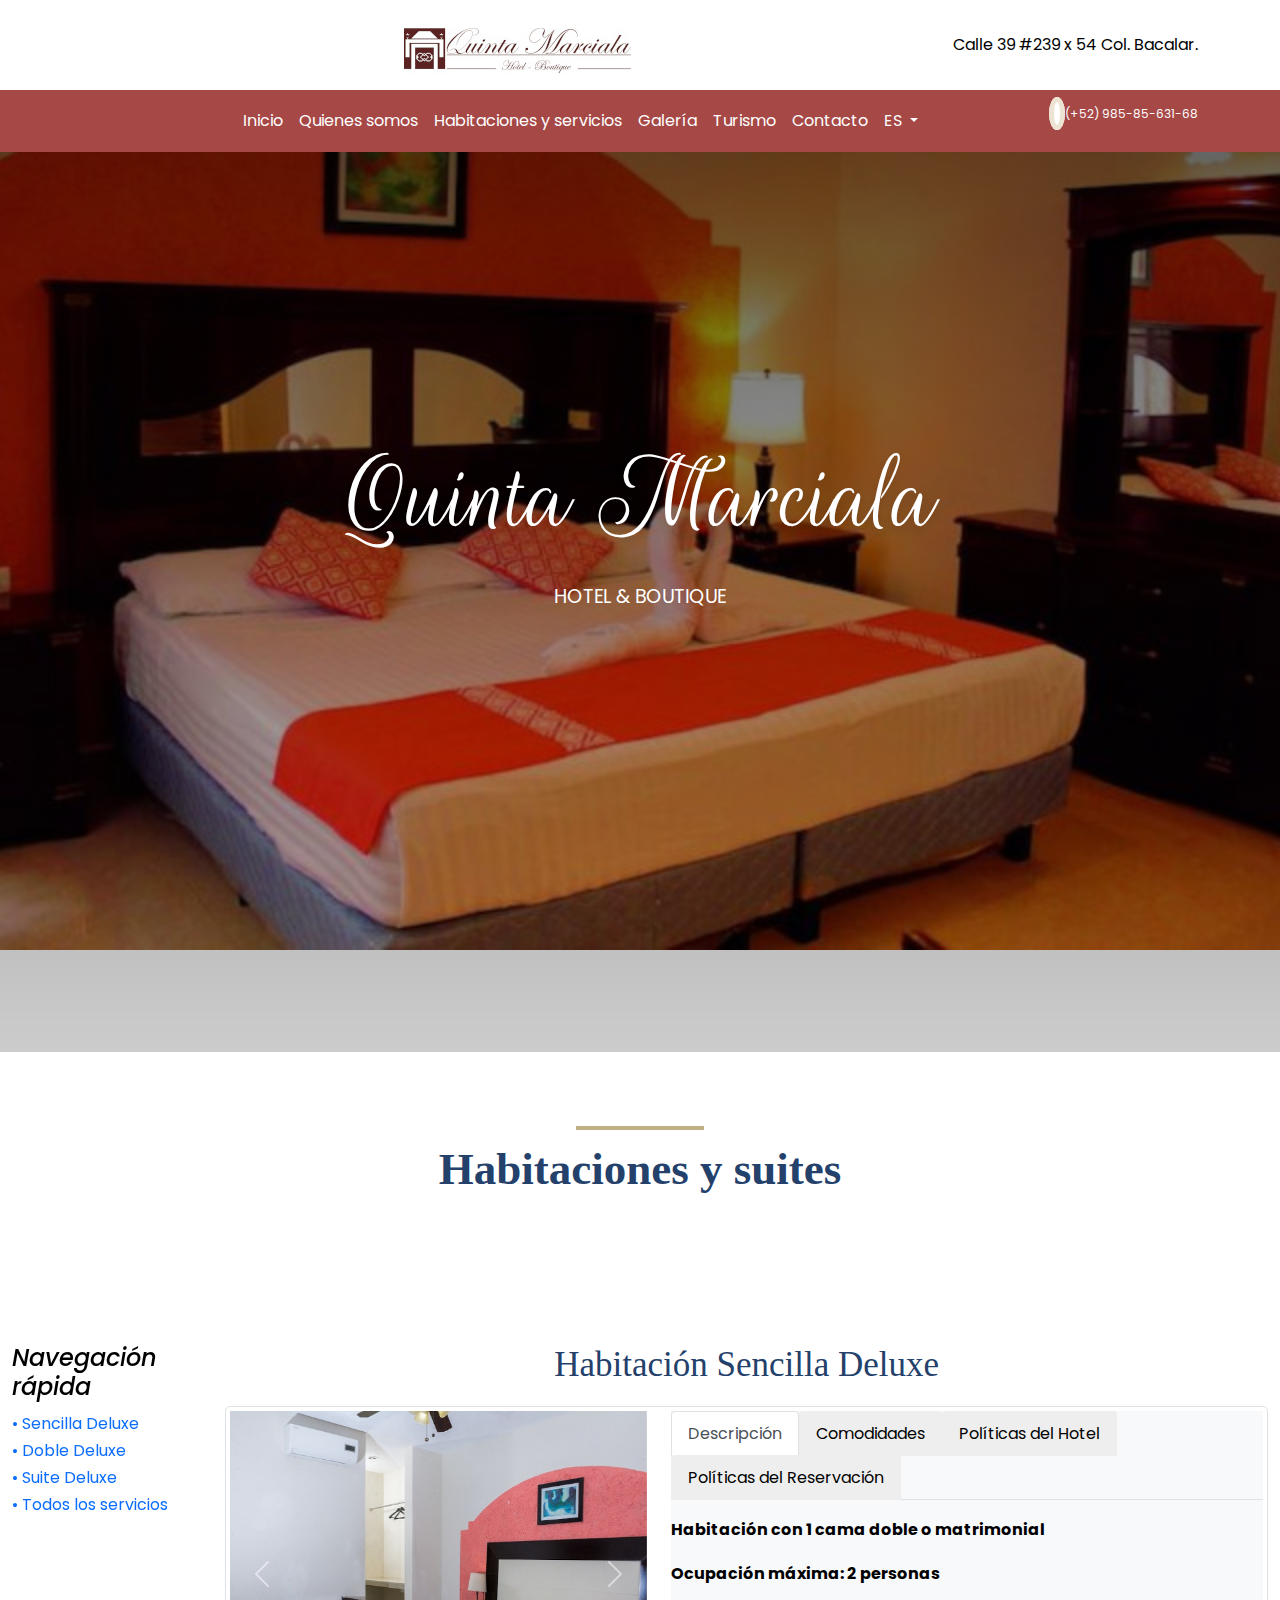
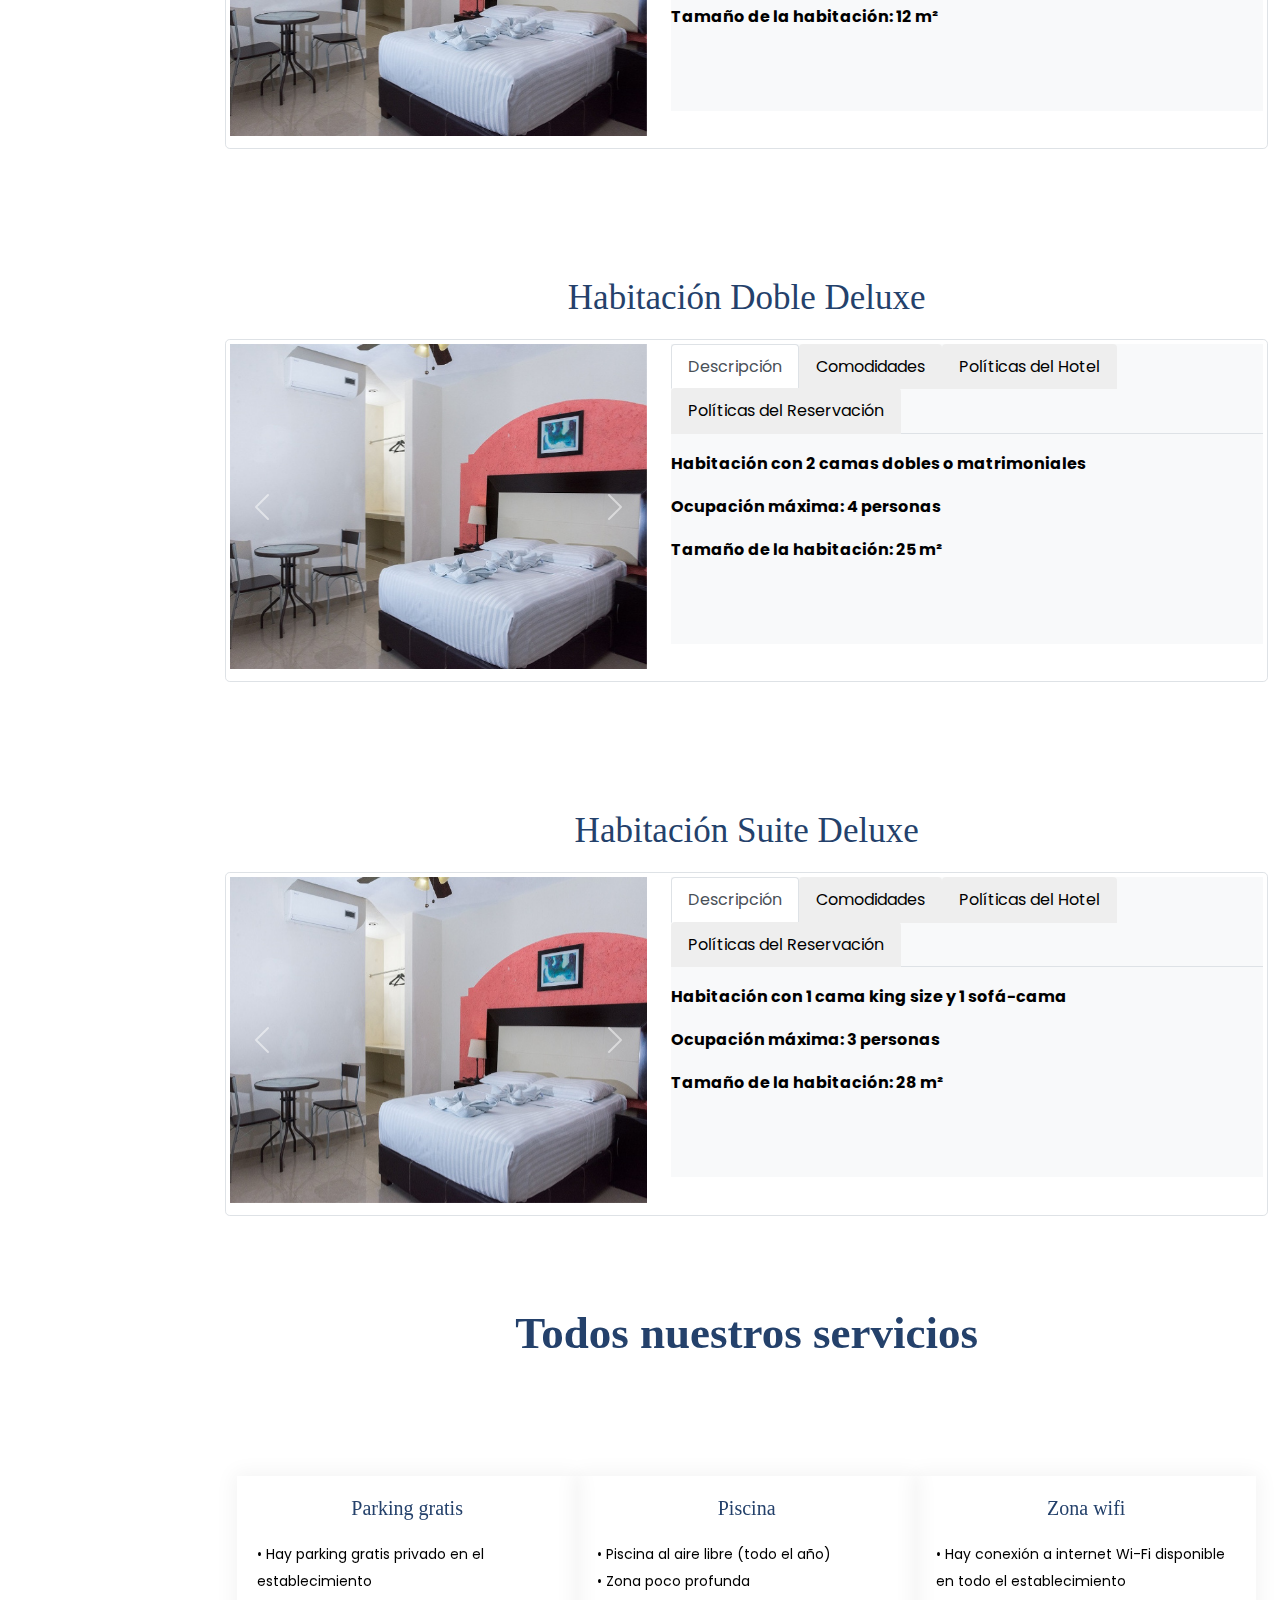
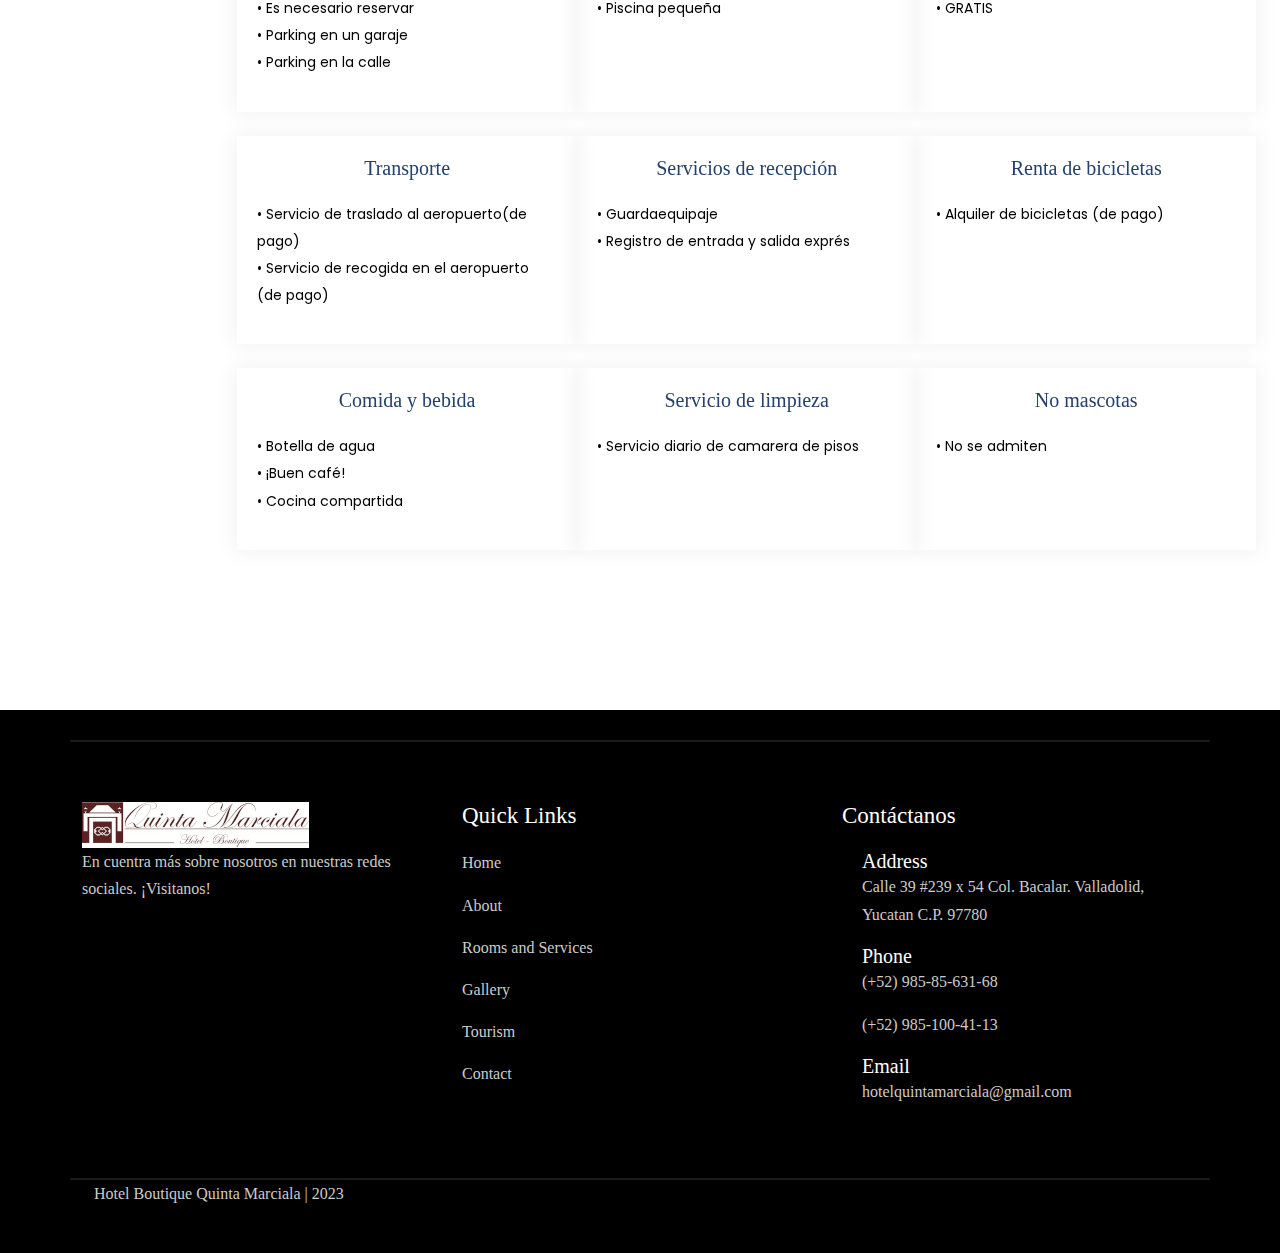
==== commit 3be373b0: "v1 update 4" ====
--- a/services.html
+++ b/services.html
@@ -76,14 +76,18 @@
               <a class="nav-link" href="about.html">Quienes somos</a>
             </li>
             <li class="nav-item">
-              <a class="nav-link" href="#">Habitaciones y servicios</a>
+              <a class="nav-link" href="#home">Habitaciones y servicios</a>
             </li>
             <li class="nav-item">
-              <a class="nav-link" href="#room">Galería</a>
+              <a class="nav-link" href="gallery.html">Galería</a>
             </li>
             <li class="nav-item">
-              <a class="nav-link" href="#">Turismo</a>
+              <a class="nav-link" href="tourism.html">Turismo</a>
             </li>
+            <li class="nav-item">
+              <a class="nav-link" href="contact.html">Contacto</a>
+            </li>
+            <!--
             <li class="nav-item dropdown">
               <a class="nav-link dropdown-toggle" href="#" id="offcanvasNavbarDropdown" role="button"
                 data-bs-toggle="dropdown" aria-expanded="false">
@@ -97,6 +101,7 @@
                 <li><a class="dropdown-item" href="#">Cotizaciones</a></li>
               </ul>
             </li>
+            -->
             <li class="nav-item dropdown">
               <a class="nav-link dropdown-toggle" href="#" id="offcanvasNavbarDropdown" role="button"
                 data-bs-toggle="dropdown" aria-expanded="false">
@@ -183,7 +188,27 @@
                 <div class="h-100 p-1 border rounded-3" >
                   <div class="row featurette">
                     <div class="col-md-5 order-md-1 mb-2">
-                      <img class="bd-placeholder-img bd-placeholder-img-lg featurette-image img-fluid mx-auto" src="static/img/sencillam.jpg" alt="">
+                      <div id="carouselId" class="carousel slide" data-bs-interval="false">
+                        <div class="carousel-inner" role="listbox">
+                          <div class="carousel-item active">
+                            <img src="static/img/sencillam.jpg" class="w-100 d-block" alt="First slide">
+                          </div>
+                          <div class="carousel-item">
+                            <img src="static/img/doblem.jpg" class="w-100 d-block" alt="Second slide">
+                          </div>
+                          <div class="carousel-item">
+                            <img src="static/img/suite.jpg" class="w-100 d-block" alt="Third slide">
+                          </div>
+                        </div>
+                        <button class="carousel-control-prev" type="button" data-bs-target="#carouselId" data-bs-slide="prev">
+                          <span class="carousel-control-prev-icon" aria-hidden="true"></span>
+                          <span class="visually-hidden">Previous</span>
+                        </button>
+                        <button class="carousel-control-next" type="button" data-bs-target="#carouselId" data-bs-slide="next">
+                          <span class="carousel-control-next-icon" aria-hidden="true"></span>
+                          <span class="visually-hidden">Next</span>
+                        </button>
+                      </div>
                     </div>
                     <div class="col-md-7 order-md-2">
                       <div class="bg-light" style="min-height: 300px;">
@@ -191,7 +216,8 @@
                           <div class="nav nav-tabs mb-3" id="nav-tab" role="tablist">
                             <button class="nav-link custom-services active" id="nav-home-tab" data-bs-toggle="tab" data-bs-target="#nav-home1" type="button" role="tab" aria-controls="nav-home" aria-selected="true">Descripción</button>
                             <button class="nav-link custom-services" id="nav-profile-tab" data-bs-toggle="tab" data-bs-target="#nav-profile1" type="button" role="tab" aria-controls="nav-profile" aria-selected="false">Comodidades</button>
-                            <button class="nav-link custom-services" id="nav-contact-tab" data-bs-toggle="tab" data-bs-target="#nav-contact1" type="button" role="tab" aria-controls="nav-contact" aria-selected="false">Fotos</button>
+                            <button class="nav-link custom-services" id="nav-contact-tab" data-bs-toggle="tab" data-bs-target="#nav-contact1" type="button" role="tab" aria-controls="nav-contact" aria-selected="false">Políticas del Hotel</button>
+                            <button class="nav-link custom-services" id="nav-politic-tab" data-bs-toggle="tab" data-bs-target="#nav-politic1" type="button" role="tab" aria-controls="nav-politic" aria-selected="false">Políticas del Reservación</button>
                           </div>
                         </nav>
                         <div class="tab-content" id="nav-tabContent">
@@ -205,6 +231,16 @@
                             <p>
                               <strong>Tamaño de la habitación: 12 m²</strong>
                             </p>
+                            <!--
+                            <div class="my-3" id="modal">
+                              <div class="bd-example">
+                                <div class="text-center">
+                                  <button type="button" class="" data-bs-toggle="modal" data-bs-target="#exampleModalCenteredScrollable">
+                                    Ver fotos
+                                  </button>
+                                </div>
+                              </div>
+                            </div>-->
                           </div>
                           <div class="tab-pane fade" id="nav-profile1" role="tabpanel" aria-labelledby="nav-profile-tab">
                             <div class="">
@@ -246,7 +282,37 @@
                             </div>                          
                           </div>
                           <div class="tab-pane fade" id="nav-contact1" role="tabpanel" aria-labelledby="nav-contact-tab">
-                            <p><strong>3.- This is some placeholder content the Contact tab's associated content.</strong> Clicking another tab will toggle the visibility of this one for the next. The tab JavaScript swaps classes to control the content visibility and styling. You can use it with tabs, pills, and any other <code>.nav</code>-powered navigation.</p>
+                            <p></p>
+                            <dl>
+                              <dd>- La piscina abre de 08:00 a 19:00 hrs.</dd>
+                              <dd>-  La recepción abre de 07:00 a 22:00 hrs. </dd><br>
+                              <dt>Privacidad</dt>
+                              <dd>- La seguridad es nuestra más alta prioridad para asegurar la confidencialidad de tu información personal. Guardamos de manera segura en nuestro sitio toda la información.</dd>
+                              <dd>- No se permirmite el acceso de personas no registradas a las habitaciones de los huéspedes.</dd>
+                              <dt>Políticas Mascotas</dt>
+                              <dd>-  No se aceptan las mascotas</dd>
+                              <dt>Políticas de Personas Extra</dt>
+                              <dd>-  Se aplicará el cargo de $150.00 a partir de la tercera persona en la misma Habitación.</dd>
+                            </dl>
+                          </div>
+                          <div class="tab-pane fade" id="nav-politic1" role="tabpanel" aria-labelledby="nav-politic-tab">
+                            <dl>
+                              <dd>• Check in: 14:00 hrs. </dd>
+                              <dd>• Check out: 12:00 hrs. </dd>
+                              <dt> Condiciones sobre niños. </dt>
+                              <dd>- 2 Niños menores de 12 años podrán compartir la habitación con 2 adultos.</dd><br>
+                              
+                              <dt>Información sobre Pago.</dt>
+                              <dd>-  El establecimiento acepta el pago con tarjeta de crédito por un suplemento. Para más información, póngase en contacto con el establecimiento.</dd>
+                              <dd>-  El pago en el hotel se realiza en moneda local (MXN) según el tipo de cambio vigente el día de pago. </dd>
+                              <dd>-  Para garantizar la reserva después de la hora del registro de entrada (17:00) hay que facilitar una tarjeta de crédito válida (Visa/Mastercard). </dd>
+                              <dd>-  No se admiten tarjetas de débito. En caso de modificación, póngase en contacto con el hotel.</dd>
+                              <dd>-  El precio final del alojamiento no incluye los impuestos locales (19%). </dd>
+                              <dd>-  Los huéspedes deberán mostrar un documento de identidad válido y una tarjeta de crédito al realizar el registro de entrada.</dd><br>
+                              
+                              <dt>Petición.</dt>
+                              <dd>• Informa al Quinta Marciala Hotel-Boutique con antelación de tu hora prevista de llegada. Para ello, puedes utilizar el apartado de la reserva o ponerte en contacto directamente con el alojamiento..</dd><br>
+                            </dl>
                           </div>
                         </div>
                       </div>
@@ -272,7 +338,27 @@
                 <div class="h-100 p-1 border rounded-3">
                   <div class="row featurette">
                     <div class="col-md-5 order-md-1 mb-2">
-                      <img class="bd-placeholder-img bd-placeholder-img-lg featurette-image img-fluid mx-auto" src="static/img/doblem.jpg" alt="">
+                      <div id="carouselId2" class="carousel slide" data-bs-interval="false">
+                        <div class="carousel-inner" role="listbox">
+                          <div class="carousel-item active">
+                            <img src="static/img/sencillam.jpg" class="w-100 d-block" alt="First slide">
+                          </div>
+                          <div class="carousel-item">
+                            <img src="static/img/doblem.jpg" class="w-100 d-block" alt="Second slide">
+                          </div>
+                          <div class="carousel-item">
+                            <img src="static/img/suite.jpg" class="w-100 d-block" alt="Third slide">
+                          </div>
+                        </div>
+                        <button class="carousel-control-prev" type="button" data-bs-target="#carouselId2" data-bs-slide="prev">
+                          <span class="carousel-control-prev-icon" aria-hidden="true"></span>
+                          <span class="visually-hidden">Previous</span>
+                        </button>
+                        <button class="carousel-control-next" type="button" data-bs-target="#carouselId2" data-bs-slide="next">
+                          <span class="carousel-control-next-icon" aria-hidden="true"></span>
+                          <span class="visually-hidden">Next</span>
+                        </button>
+                      </div>
                     </div>
                     <div class="col-md-7 order-md-2">
                       <div class="bg-light" style="min-height: 300px;">
@@ -280,7 +366,8 @@
                           <div class="nav nav-tabs mb-3" id="nav-tab" role="tablist">
                             <button class="nav-link custom-services active" id="nav-home-tab" data-bs-toggle="tab" data-bs-target="#nav-home" type="button" role="tab" aria-controls="nav-home" aria-selected="true">Descripción</button>
                             <button class="nav-link custom-services" id="nav-profile-tab" data-bs-toggle="tab" data-bs-target="#nav-profile" type="button" role="tab" aria-controls="nav-profile" aria-selected="false">Comodidades</button>
-                            <button class="nav-link custom-services" id="nav-contact-tab" data-bs-toggle="tab" data-bs-target="#nav-contact" type="button" role="tab" aria-controls="nav-contact" aria-selected="false">Fotos</button>
+                            <button class="nav-link custom-services" id="nav-contact-tab" data-bs-toggle="tab" data-bs-target="#nav-contact" type="button" role="tab" aria-controls="nav-contact" aria-selected="false">Políticas del Hotel</button>
+                            <button class="nav-link custom-services" id="nav-politic-tab" data-bs-toggle="tab" data-bs-target="#nav-politic" type="button" role="tab" aria-controls="nav-politic" aria-selected="false">Políticas del Reservación</button>
                           </div>
                         </nav>
                         <div class="tab-content" id="nav-tabContent">
@@ -328,7 +415,36 @@
                             </div>
                           </div>
                           <div class="tab-pane fade" id="nav-contact" role="tabpanel" aria-labelledby="nav-contact-tab">
-                            <p><strong>3.- This is some placeholder content the Contact tab's associated content.</strong> Clicking another tab will toggle the visibility of this one for the next. The tab JavaScript swaps classes to control the content visibility and styling. You can use it with tabs, pills, and any other <code>.nav</code>-powered navigation.</p>
+                            <dl>
+                              <dd>- La piscina abre de 08:00 a 19:00 hrs.</dd>
+                              <dd>-  La recepción abre de 07:00 a 22:00 hrs. </dd><br>
+                              <dt>Privacidad</dt>
+                              <dd>- La seguridad es nuestra más alta prioridad para asegurar la confidencialidad de tu información personal. Guardamos de manera segura en nuestro sitio toda la información.</dd>
+                              <dd>- No se permirmite el acceso de personas no registradas a las habitaciones de los huéspedes.</dd>
+                              <dt>Políticas Mascotas</dt>
+                              <dd>-  No se aceptan las mascotas</dd>
+                              <dt>Políticas de Personas Extra</dt>
+                              <dd>-  Se aplicará el cargo de $150.00 a partir de la tercera persona en la misma Habitación.</dd>
+                            </dl>
+                          </div>
+                          <div class="tab-pane fade" id="nav-politic" role="tabpanel" aria-labelledby="nav-politic-tab">
+                            <dl>
+                              <dd>• Check in: 14:00 hrs. </dd>
+                              <dd>• Check out: 12:00 hrs. </dd>
+                              <dt> Condiciones sobre niños. </dt>
+                              <dd>- 2 Niños menores de 12 años podrán compartir la habitación con 2 adultos.</dd><br>
+                              
+                              <dt>Información sobre Pago.</dt>
+                              <dd>-  El establecimiento acepta el pago con tarjeta de crédito por un suplemento. Para más información, póngase en contacto con el establecimiento.</dd>
+                              <dd>-  El pago en el hotel se realiza en moneda local (MXN) según el tipo de cambio vigente el día de pago. </dd>
+                              <dd>-  Para garantizar la reserva después de la hora del registro de entrada (17:00) hay que facilitar una tarjeta de crédito válida (Visa/Mastercard). </dd>
+                              <dd>-  No se admiten tarjetas de débito. En caso de modificación, póngase en contacto con el hotel.</dd>
+                              <dd>-  El precio final del alojamiento no incluye los impuestos locales (19%). </dd>
+                              <dd>-  Los huéspedes deberán mostrar un documento de identidad válido y una tarjeta de crédito al realizar el registro de entrada.</dd><br>
+                              
+                              <dt>Petición.</dt>
+                              <dd>• Informa al Quinta Marciala Hotel-Boutique con antelación de tu hora prevista de llegada. Para ello, puedes utilizar el apartado de la reserva o ponerte en contacto directamente con el alojamiento..</dd><br>
+                            </dl>
                           </div>
                         </div>
                       </div>
@@ -352,9 +468,28 @@
               <div class="col-md-12">
                 <div class="h-100 p-1 border rounded-3">
                   <div class="row featurette">
-
                     <div class="col-md-5 order-md-1 mb-2">
-                      <img class="bd-placeholder-img bd-placeholder-img-lg featurette-image img-fluid mx-auto" src="static/img/suite.jpg" alt="">
+                      <div id="carouselId3" class="carousel slide" data-bs-interval="false">
+                        <div class="carousel-inner" role="listbox">
+                          <div class="carousel-item active">
+                            <img src="static/img/sencillam.jpg" class="w-100 d-block" alt="First slide">
+                          </div>
+                          <div class="carousel-item">
+                            <img src="static/img/doblem.jpg" class="w-100 d-block" alt="Second slide">
+                          </div>
+                          <div class="carousel-item">
+                            <img src="static/img/suite.jpg" class="w-100 d-block" alt="Third slide">
+                          </div>
+                        </div>
+                        <button class="carousel-control-prev" type="button" data-bs-target="#carouselId3" data-bs-slide="prev">
+                          <span class="carousel-control-prev-icon" aria-hidden="true"></span>
+                          <span class="visually-hidden">Previous</span>
+                        </button>
+                        <button class="carousel-control-next" type="button" data-bs-target="#carouselId3" data-bs-slide="next">
+                          <span class="carousel-control-next-icon" aria-hidden="true"></span>
+                          <span class="visually-hidden">Next</span>
+                        </button>
+                      </div>
                     </div>
                     <div class="col-md-7 order-md-2">
                       <div class="bg-light" style="min-height: 300px;">
@@ -362,7 +497,8 @@
                           <div class="nav nav-tabs mb-3" id="nav-tab" role="tablist">
                             <button class="nav-link custom-services active" id="nav-home-tab" data-bs-toggle="tab" data-bs-target="#nav-home2" type="button" role="tab" aria-controls="nav-home" aria-selected="true">Descripción</button>
                             <button class="nav-link custom-services" id="nav-profile-tab" data-bs-toggle="tab" data-bs-target="#nav-profile2" type="button" role="tab" aria-controls="nav-profile" aria-selected="false">Comodidades</button>
-                            <button class="nav-link custom-services" id="nav-contact-tab" data-bs-toggle="tab" data-bs-target="#nav-contact2" type="button" role="tab" aria-controls="nav-contact" aria-selected="false">Fotos</button>
+                            <button class="nav-link custom-services" id="nav-contact-tab" data-bs-toggle="tab" data-bs-target="#nav-contact2" type="button" role="tab" aria-controls="nav-contact" aria-selected="false">Políticas del Hotel</button>
+                            <button class="nav-link custom-services" id="nav-politic-tab" data-bs-toggle="tab" data-bs-target="#nav-politic2" type="button" role="tab" aria-controls="nav-politic" aria-selected="false">Políticas del Reservación</button>
                           </div>
                         </nav>
                         <div class="tab-content" id="nav-tabContent">
@@ -417,7 +553,36 @@
                             </div>                          
                           </div>
                           <div class="tab-pane fade" id="nav-contact2" role="tabpanel" aria-labelledby="nav-contact-tab">
-                            <p><strong>3.- This is some placeholder content the Contact tab's associated content.</strong> Clicking another tab will toggle the visibility of this one for the next. The tab JavaScript swaps classes to control the content visibility and styling. You can use it with tabs, pills, and any other <code>.nav</code>-powered navigation.</p>
+                            <dl>
+                              <dd>- La piscina abre de 08:00 a 19:00 hrs.</dd>
+                              <dd>-  La recepción abre de 07:00 a 22:00 hrs. </dd><br>
+                              <dt>Privacidad</dt>
+                              <dd>- La seguridad es nuestra más alta prioridad para asegurar la confidencialidad de tu información personal. Guardamos de manera segura en nuestro sitio toda la información.</dd>
+                              <dd>- No se permirmite el acceso de personas no registradas a las habitaciones de los huéspedes.</dd>
+                              <dt>Políticas Mascotas</dt>
+                              <dd>-  No se aceptan las mascotas</dd>
+                              <dt>Políticas de Personas Extra</dt>
+                              <dd>-  Se aplicará el cargo de $150.00 a partir de la tercera persona en la misma Habitación.</dd>
+                            </dl>
+                          </div>
+                          <div class="tab-pane fade" id="nav-politic2" role="tabpanel" aria-labelledby="nav-politic-tab">
+                            <dl>
+                              <dd>• Check in: 14:00 hrs. </dd>
+                              <dd>• Check out: 12:00 hrs. </dd>
+                              <dt> Condiciones sobre niños. </dt>
+                              <dd>- 2 Niños menores de 12 años podrán compartir la habitación con 2 adultos.</dd><br>
+                              
+                              <dt>Información sobre Pago.</dt>
+                              <dd>-  El establecimiento acepta el pago con tarjeta de crédito por un suplemento. Para más información, póngase en contacto con el establecimiento.</dd>
+                              <dd>-  El pago en el hotel se realiza en moneda local (MXN) según el tipo de cambio vigente el día de pago. </dd>
+                              <dd>-  Para garantizar la reserva después de la hora del registro de entrada (17:00) hay que facilitar una tarjeta de crédito válida (Visa/Mastercard). </dd>
+                              <dd>-  No se admiten tarjetas de débito. En caso de modificación, póngase en contacto con el hotel.</dd>
+                              <dd>-  El precio final del alojamiento no incluye los impuestos locales (19%). </dd>
+                              <dd>-  Los huéspedes deberán mostrar un documento de identidad válido y una tarjeta de crédito al realizar el registro de entrada.</dd><br>
+                              
+                              <dt>Petición.</dt>
+                              <dd>• Informa al Quinta Marciala Hotel-Boutique con antelación de tu hora prevista de llegada. Para ello, puedes utilizar el apartado de la reserva o ponerte en contacto directamente con el alojamiento..</dd><br>
+                            </dl>
                           </div>
                         </div>
                       </div>
@@ -532,57 +697,7 @@
             </div>
           </section>
 
-          <script>
-            $('.owl-carousel').owlCarousel({
-              loop: true,
-              margin: 50,
-              nav: false,
-              dots: false,
-              autoplay: true,
-              autoplayTimeout: 3000,
-              autoplayHoverPause: true,
-              navText: ["<i class='far fa-long-arrow-alt-left'></i>", "<i class='far fa-long-arrow-alt-right'></i>"],
-              responsive: {
-                0: {
-                  items: 1
-                },
-                768: {
-                  items: 2
-                },
-                1000: {
-                  items: 2
-                }
-              }
-            })
-          </script>
-
-          <script src="https://cdnjs.cloudflare.com/ajax/libs/OwlCarousel2/2.3.4/owl.carousel.min.js" integrity="sha512-bPs7Ae6pVvhOSiIcyUClR7/q2OAsRiovw4vAkX+zJbw3ShAeeqezq50RIIcIURq7Oa20rW2n2q+fyXBNcU9lrw==" crossorigin="anonymous" referrerpolicy="no-referrer"></script>
-
-          <script src="https://cdnjs.cloudflare.com/ajax/libs/OwlCarousel2/2.3.4/owl.carousel.js" integrity="sha512-gY25nC63ddE0LcLPhxUJGFxa2GoIyA5FLym4UJqHDEMHjp8RET6Zn/SHo1sltt3WuVtqfyxECP38/daUc/WVEA==" crossorigin="anonymous" referrerpolicy="no-referrer"></script>
-
-          <script>
-            $('.owl-carousel1').owlCarousel({
-              loop: true,
-              margin: 0,
-              nav: true,
-              dots: false,
-              autoplay: true,
-              autoplayTimeout: 2000,
-              autoplayHoverPause: true,
-              navText: ["<i class = 'fa fa-chevron-left'></i>", "<i class = 'fa fa-chevron-right'></i>"],
-              responsive: {
-                0: {
-                  items: 1
-                },
-                768: {
-                  items: 4,
-                },
-                1000: {
-                  items: 4
-                }
-              }
-            })
-          </script>
+                    
         </div>
       </div>
     </div>
@@ -606,20 +721,21 @@
           <div class="section-space"></div>
         </div>
         <div class="box col-12 col-md-4">
-          <h2>Quick Links</h2>
-          <ul>
-            <li><i class="fas fa-angle-double-right"></i><a href="#home">Home</a></li>
-            <li><i class="fas fa-angle-double-right"></i><a href="about.html">About</a></li>
-            <li><i class="fas fa-angle-double-right"></i><a href="services.html">Rooms and Services</a></li>
-            <li><i class="fas fa-angle-double-right"></i><a href="#home">Gallary</a></li>
-            <li><i class="fas fa-angle-double-right"></i><a href="#home">Tourism</a></li>
-            <li><i class="fas fa-angle-double-right"></i><a href="contact.html">Contact</a></li>
-          </ul>
+          <div class="container"></div>
+            <h2>Quick Links</h2>
+            <ul class="list-unstyled">
+              <li><a href="index.html">Home</a></li>
+              <li><a href="about.html">About</a></li>
+              <li><a href="#home">Rooms and Services</a></li>
+              <li><a href="gallery.html">Gallery</a></li>
+              <li><a href="tourism.html">Tourism</a></li>
+              <li><a href="contact.html">Contact</a></li>
+            </ul>
           <div class="section-space"></div>
         </div>
         <div class="box col-12 col-md-4">
-          <div class="container">
-            <h2>Services</h2>
+          <div class="">
+            <h2>Contáctanos</h2>
             <div class="icon flex">
               <div class="i">
                 <i class="fas fa-map-marker-alt"></i>
@@ -652,6 +768,9 @@
           </div>
         </div>
       </div>
+      <div class="legal">
+        <p class="container">Hotel Boutique Quinta Marciala | 2023</p>
+      </div>
     </div>
   </footer>
 
--- a/static/css/style.css
+++ b/static/css/style.css
@@ -56,7 +56,7 @@
   justify-content: space-between;
 }
 
-button {
+.btn-c {
   background: var(--primary);
   color: white;
   padding: 10px 20px;
@@ -66,23 +66,22 @@
   font-size: .75rem;
 }
 
-button:hover {
+.btn-c:hover {
   color: rgb(255, 240, 153);
   transition: ease-in-out 1s;
   box-shadow: 1px 1px 1px #a4a4a4;
 }
 
-button a {
+.btn-c a{
   color: white;
-
-}
-
-button i {
+}
+
+.btn-c i {
   margin-left: 20px;
   font-size: 25px;
 }
 
-button span {
+.btn-c span{
   margin-top: 2px;
 }
 
@@ -496,6 +495,7 @@
   position: relative;
 }
 
+/*
 .gallery .img::after {
   content: '';
   position: absolute;
@@ -507,12 +507,12 @@
   z-index: 2;
   opacity: 0;
   transition: 0.5s;
-}
+}*/
 
 .overlay {
   position: absolute;
   top: 40%;
-  left: 42%;
+  left: 40%;
   z-index: 3;
   font-size: .5rem;
   text-align: center;
@@ -530,9 +530,11 @@
   width: 50px;
   height: 50px;
   line-height: 50px;
-  border-radius: 50%;
+  /*border-radius: 50%;*/
   text-align: center;
-  border: 2px solid white;
+  /*border: 2px solid white;*/
+  font-size: 2rem;
+  color: #fff;
 }
 
 .overlay h3 {
@@ -540,11 +542,12 @@
   font-weight: 500;
 }
 
+ /*
 .gallery .items:hover .overlay,
 .gallery .items:hover .img::after {
   opacity: 1;
   cursor: pointer;
-}
+}*/
 
 .gallery .owl-nav .owl-prev {
   left: 1%;
@@ -636,12 +639,17 @@
 
 footer li {
   margin-bottom: 15px;
-  opacity: 0.5;
+  /*opacity: 0.5;*/
 }
 
 footer li i {
   font-size: 13px;
   margin-right: 10px;
+}
+
+footer li a,
+footer p {
+  color: #ccc;
 }
 
 footer .content h3 {
@@ -651,14 +659,15 @@
 }
 
 footer .content .icon i {
-  font-size: 25px;
+  font-size: 20px;
   margin-right: 20px;
 }
 
 footer .content {
   padding-top: 60px;
-  padding-bottom: 50px;
+  padding-bottom: 10px;
   border-top: 2px solid rgba(255, 255, 255, 0.1);
+  border-bottom: 2px solid rgba(255, 255, 255, 0.1);
 }
 
 footer .social i {
@@ -833,6 +842,10 @@
   .wrapper .text h3 {
     font-size: 25px;
   }
+
+  footer h3 {
+    text-align: left;
+  }
 }
 
 @media (min-width:381px) and (max-width:576px) {
--- a/static/css/extra.css
+++ b/static/css/extra.css
@@ -25,26 +25,40 @@
 }
 
 .nav-tabs .nav-link {
-    border: 1px solid gray;
+    /*border: 1px solid gray;*/
     background: #eee;
 }
 
-
-@media screen and (max-width:780px) {
-    .home-about {
-        background: linear-gradient(rgba(0, 0, 0, 0.6), rgba(0, 0, 0, 0.2)), url("../img/quinta.jpg") -200px 0px/cover no-repeat fixed;
-    }
-
-    .home-services {
-        background: linear-gradient(rgba(0, 0, 0, 0.6), rgba(0, 0, 0, 0.2)), url("../img/suite.jpg") -200px 0px/cover no-repeat fixed;
-    }
+.contact-bg {
+    background-image: linear-gradient(rgba(0, 0, 0, 0.6), rgba(0, 0, 0, 0.2)), url("../img/piso.jpg");
+    background-attachment: fixed;
+    background-position: center;
+    background-repeat: no-repeat;
+    background-size: cover;
 }
 
+.gallery-extra img{
+	max-width: 100%;
+}
+
+.gallery-extra {
+	padding: 80px 0;
+}
+
+.gallery-extra img{
+	background-color: #ffffff;
+	padding: 15px;
+	width: 100%;
+	box-shadow: 0 0 15px rgba(0,0,0,0.3);
+	cursor: pointer;
+}
+
+#gallery-modal .modal-img{
+	width: 100%;
+}
+
+
 @media screen and (max-width:480px) {
-    .home-services {
-        background: linear-gradient(rgba(0, 0, 0, 0.6), rgba(0, 0, 0, 0.2)), url("../img/suite.jpg") -400px 0px/cover no-repeat fixed;
-    }
-
     .about .about-content {
         padding: 10px!important;
     }
